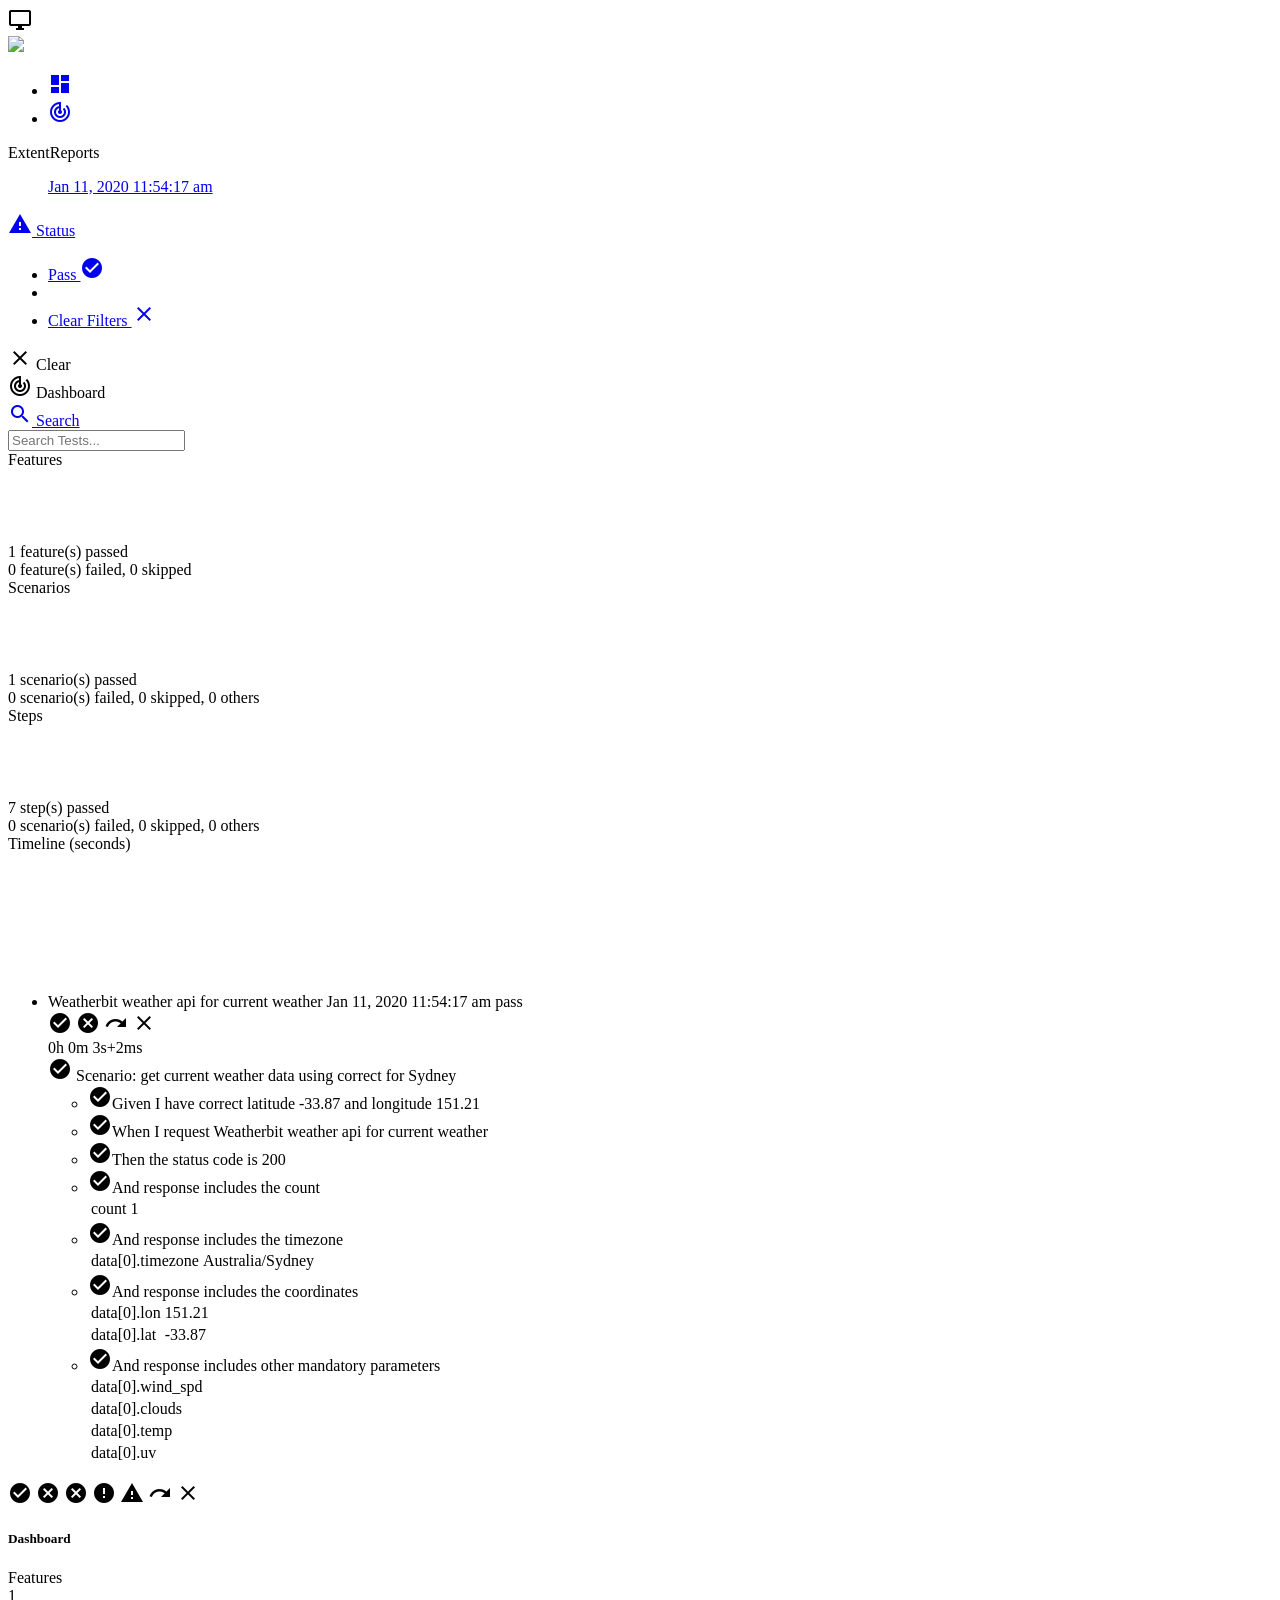
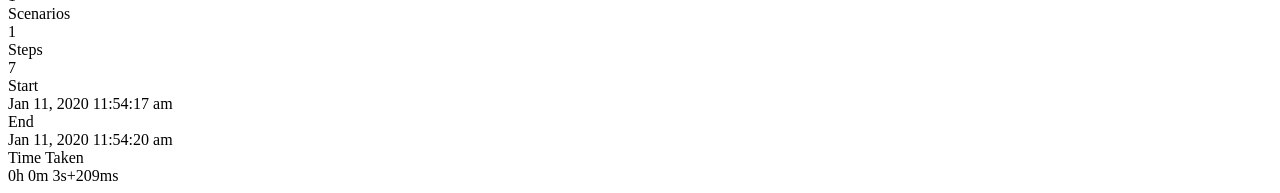
==== test-output/HtmlReport/ExtentHtml.html @ 337155e4 "Draft 1 - Add mvnw support - Add a basic Cucumber test - Add basic Step definitions - Integrate Rest" ====
<!DOCTYPE html>
<html>
<head>
	<meta charset='utf-8' /> 
	<meta name='description' content='' />
	<meta name='robots' content='noodp, noydir' />
	<meta name='viewport' content='width=device-width, initial-scale=1' />
	<meta id="timeStampFormat" name="timeStampFormat" content='MMM d, yyyy hh:mm:ss a'/>
	
        <link href='https://fonts.googleapis.com/css?family=Source+Sans+Pro:400,600' rel='stylesheet' type='text/css' />
        <link href="https://fonts.googleapis.com/icon?family=Material+Icons" rel="stylesheet" />
        <link href='https://cdn.jsdelivr.net/gh/extent-framework/extent-github-cdn@ff53917fbbdb5ef820abbbe4d199a6942dc771ff/v3html/css/extent.css' type='text/css' rel='stylesheet' />
	
	<title>ExtentReports</title>

	<style type='text/css'>
		/* json-tree */
		.jstBracket,.jstComma,.jstValue{white-space:pre-wrap}.jstValue{font-size:10px;font-weight:400;font-family:"Lucida Console",Monaco,monospace}.jstProperty{color:#666;word-wrap:break-word}.jstBool{color:#2525CC}.jstNum{color:#D036D0}.jstNull{color:gray}.jstStr{color:#2DB669}.jstFold:after{content:' -';cursor:pointer}.jstExpand{white-space:normal}.jstExpand:after{content:' +';cursor:pointer}.jstFolded{white-space:normal!important}.jstHiddenBlock{display:none}
	</style>
	
	<script type="text/javascript">
		/*! json-tree - v0.2.2 - 2017-09-25, MIT LICENSE */
		var JSONTree=function(){var n={"&":"&amp;","<":"&lt;",">":"&gt;",'"':"&quot;","'":"&#x27;","/":"&#x2F;"},t=0,r=0;this.create=function(n,t){return r+=1,N(u(n,0,!1),{class:"jstValue"})};var e=function(t){return t.replace(/[&<>'"]/g,function(t){return n[t]})},s=function(){return r+"_"+t++},u=function(n,t,r){if(null===n)return f(r?t:0);switch(typeof n){case"boolean":return l(n,r?t:0);case"number":return i(n,r?t:0);case"string":return o(n,r?t:0);default:return n instanceof Array?a(n,t,r):c(n,t,r)}},c=function(n,t,r){var e=s(),u=Object.keys(n).map(function(r){return j(r,n[r],t+1,!0)}).join(m()),c=[g("{",r?t:0,e),N(u,{id:e}),p("}",t)].join("\n");return N(c,{})},a=function(n,t,r){var e=s(),c=n.map(function(n){return u(n,t+1,!0)}).join(m());return[g("[",r?t:0,e),N(c,{id:e}),p("]",t)].join("\n")},o=function(n,t){var r=e(JSON.stringify(n));return N(v(r,t),{class:"jstStr"})},i=function(n,t){return N(v(n,t),{class:"jstNum"})},l=function(n,t){return N(v(n,t),{class:"jstBool"})},f=function(n){return N(v("null",n),{class:"jstNull"})},j=function(n,t,r){var s=v(e(JSON.stringify(n))+": ",r),c=N(u(t,r,!1),{});return N(s+c,{class:"jstProperty"})},m=function(){return N(",\n",{class:"jstComma"})},N=function(n,t){return d("span",t,n)},d=function(n,t,r){return"<"+n+Object.keys(t).map(function(n){return" "+n+'="'+t[n]+'"'}).join("")+">"+r+"</"+n+">"},g=function(n,t,r){return N(v(n,t),{class:"jstBracket"})+N("",{class:"jstFold",onclick:"JSONTree.toggle('"+r+"')"})};this.toggle=function(n){var t=document.getElementById(n),r=t.parentNode,e=t.previousElementSibling;""===t.className?(t.className="jstHiddenBlock",r.className="jstFolded",e.className="jstExpand"):(t.className="",r.className="",e.className="jstFold")};var p=function(n,t){return N(v(n,t),{})},v=function(n,t){return Array(2*t+1).join(" ")+n};return this}();
	</script>
</head>
	<body class='extent standard default hide-overflow bdd-report'>
		<div id='theme-selector' alt='Click to toggle theme. To enable by default, use theme configuration.' title='Click to toggle theme. To enable by default, use theme configuration.'>
			<span><i class='material-icons'>desktop_windows</i></span>
		</div>
<nav>
	<div class="nav-wrapper">
		<a href="#!" class="brand-logo black"><img src="https://cdn.rawgit.com/extent-framework/extent-github-cdn/d74480e/commons/img/logo.png"></a>
		<!-- slideout menu -->
		<ul id='slide-out' class='side-nav fixed hide-on-med-and-down'>
			<li class='waves-effect active'><a href='#!' view='test-view' onclick="configureView(0);chartsView('test');"><i class='material-icons'>dashboard</i></a></li>
						<li class='waves-effect'><a href='#!' onclick="configureView(-1);chartsView('dashboard');" view='dashboard-view'><i class='material-icons'>track_changes</i></a></li>
		</ul>
		<!-- report name -->
		<span class='report-name'>ExtentReports</span>
		<!-- report headline -->
		<span class='report-headline'></span>
		<!-- nav-right -->
		<ul id='nav-mobile' class='right hide-on-med-and-down nav-right'>
			<a href='#!'>
			<span class='label blue darken-3 suite-start-time'>Jan 11, 2020 11:54:17 am</span>
			</a>
		</ul>
	</div>
</nav>		<!-- container -->
		<div class='container'>
<div id='test-view' class='view'>
	<section id='controls'>
		<div class='controls grey lighten-4'>
			<!-- test toggle -->
			<div class='chip transparent'>
				<a class='dropdown-button tests-toggle' data-activates='tests-toggle' data-constrainwidth='true' data-beloworigin='true' data-hover='true' href='#'>
				<i class='material-icons'>warning</i> Status
				</a>
				<ul id='tests-toggle' class='dropdown-content'>
										<li status='pass'><a href='#!'>Pass <i class='material-icons green-text'>check_circle</i></a></li>
					<li class='divider'></li>
					<li status='clear' clear='true'><a href='#!'>Clear Filters <i class='material-icons'>clear</i></a></li>
				</ul>
			</div>
			<!-- test toggle -->
			<!-- category toggle -->
			<!-- category toggle -->
			<!-- clear filters -->
			<div class='chip transparent hide'>
				<a class='' id='clear-filters' alt='Clear Filters' title='Clear Filters'>
				<i class='material-icons'>close</i> Clear
				</a>
			</div>
			<!-- clear filters -->
			<!-- enable dashboard -->
			<div id='toggle-test-view-charts' class='chip transparent'>
				<a class='pink-text' id='enable-dashboard' alt='Enable Dashboard' title='Enable Dashboard'>
				<i class='material-icons'>track_changes</i> Dashboard
				</a>
			</div>
			<!-- enable dashboard -->
			<!-- search -->
			<div class='chip transparent' alt='Search Tests' title='Search Tests'>
				<a href="#" class='search-div'>
				<i class='material-icons'>search</i> Search
				</a>
				<div class='input-field left hide'>
					<input id='search-tests' type='text' class='validate browser-default' placeholder='Search Tests...'>
				</div>
			</div>
			<!-- search -->
		</div>
	</section>
<div id='test-view-charts' class='subview-full'>
    <div id='charts-row' class='row nm-v nm-h'>
        <div class='col s12 m4 l4 np-h'>
            <div class='card-panel nm-v'>
                <div class='left panel-name'>Features</div>
                <div class='chart-box' style="max-height:94px;">
                    <canvas id='parent-analysis' width='90' height='70'></canvas>
                </div>
                <div class='block text-small'>
                    <span class='tooltipped' data-position='top' data-tooltip='100%'><span class='strong'>1</span> feature(s) passed</span>
                </div>
                <div class='block text-small'>
                    <span class='strong tooltipped' data-position='top' data-tooltip='0%'>0</span> feature(s) failed, <span class='strong tooltipped' data-position='top' data-tooltip='0%'>0</span> skipped
                </div>
            </div>
        </div>
        <div class='col s12 m4 l4 np-h'>
            <div class='card-panel nm-v'>
                <div class='left panel-name'>Scenarios</div>
                <div class='chart-box' style="max-height:94px;">
                    <canvas id='child-analysis' width='90' height='70'></canvas>
                </div>
                <div class='block text-small'>
                    <span class='tooltipped' data-position='top' data-tooltip='100%'><span class='strong'>1</span> scenario(s) passed</span>
                </div>
                <div class='block text-small'>
                    <span class='strong tooltipped' data-position='top' data-tooltip='0%'>0</span> scenario(s) failed, 
                    <span class='strong tooltipped' data-position='top' data-tooltip='0%'>0</span> skipped, 
                    <span class='strong tooltipped' data-position='top' data-tooltip='0%'>0</span> others
                </div>
            </div>
        </div>
        <div class='col s12 m4 l4 np-h'>
            <div class='card-panel nm-v'>
                <div class='left panel-name'>Steps</div>
                <div class='chart-box' style="max-height:94px;">
                    <canvas id='grandchild-analysis' width='90' height='70'></canvas>
                </div>
                <div class='block text-small'>
                    <span class='tooltipped' data-position='top' data-tooltip='100%'><span class='strong'>7</span> step(s) passed</span>
                </div>
                <div class='block text-small'>
                    <span class='strong tooltipped' data-position='top' data-tooltip='0%'>0</span> scenario(s) failed, 
                    <span class='strong tooltipped' data-position='top' data-tooltip='0%'>0</span> skipped, 
                    <span class='strong tooltipped' data-position='top' data-tooltip='0%'>0</span> others
                </div>
            </div>
        </div>
    </div>
    <div id="timeline-chart" class="row nm-v nm-h">
        <div class="col s12 m12 l12 np-h">
            <div class="card-panel">
                <div class='left panel-name'>Timeline (seconds)</div>
                <div class="chart-box" style="width:98%;max-height:145px;">
                    <canvas id="timeline" height="120"></canvas>
                </div>
            </div>
        </div>
    </div>
</div>	<div class='subview-left left'>
		<div class='view-summary'>
			<ul id='test-collection' class='test-collection'>
				<li class='test displayed active has-leaf pass' status='pass' bdd='true' test-id='1'>
					<div class='test-heading'>
						<span class='test-name'>Weatherbit weather api for current weather</span>
						<span class='test-time'>Jan 11, 2020 11:54:17 am</span>
						<span class='test-status right pass'>pass</span>
					</div>
					<div class='test-content hide'>
<div class="sr-filters bdd-filters">
    <a class="btn-floating waves-effect waves-light pass green" title="pass"><i class='material-icons'>check_circle</i></a>
    <a class="btn-floating waves-effect waves-light fail red" title="fail"><i class='material-icons'>cancel</i></a>
    <a class="btn-floating waves-effect waves-light skip blue" title="skip"><i class='material-icons'>redo</i></a>
    <a class="btn-floating waves-effect waves-light clear grey" title="clear"><i class='material-icons'>clear</i></a>
</div>
<div class='scenario node' test-id='2' status='pass'>
    <span class='duration right label'>0h 0m 3s+2ms</span>
    <div class="bdd-test">
        <div class="scenario-name"><span class='status pass' title='pass'><i class='material-icons'>check_circle</i></span> Scenario: get current weather data using correct for Sydney</div>
    </div>
    <ul class='steps'>
        <li test-id='3' class='node given pass' status='pass'>
            <div class="step-name" title="StepDefinitions.i_have_correct_latitude_and_longitude(Float,Float)"><span class='status pass' title='pass'><i class='material-icons'>check_circle</i></span>Given I have correct latitude -33.87 and longitude 151.21</div>
                <div class="node-step"></div>
        </li>
        <li test-id='4' class='node when pass' status='pass'>
            <div class="step-name" title="StepDefinitions.i_request_current_weather()"><span class='status pass' title='pass'><i class='material-icons'>check_circle</i></span>When I request Weatherbit weather api for current weather</div>
                <div class="node-step"></div>
        </li>
        <li test-id='5' class='node then pass' status='pass'>
            <div class="step-name" title="StepDefinitions.verify_status_code(int)"><span class='status pass' title='pass'><i class='material-icons'>check_circle</i></span>Then the status code is 200</div>
                <div class="node-step"></div>
        </li>
        <li test-id='6' class='node and pass' status='pass'>
            <div class="step-name" title="StepDefinitions.response_includes_integer(String,Integer>)"><span class='status pass' title='pass'><i class='material-icons'>check_circle</i></span>And response includes the count</div>
                <div class="node-step"><table class='runtime-table table-striped table'><tr><td>count</td><td>1</td></tr></table></div>
        </li>
        <li test-id='7' class='node and pass' status='pass'>
            <div class="step-name" title="StepDefinitions.response_includes_string(String,String>)"><span class='status pass' title='pass'><i class='material-icons'>check_circle</i></span>And response includes the timezone</div>
                <div class="node-step"><table class='runtime-table table-striped table'><tr><td>data[0].timezone</td><td>Australia/Sydney</td></tr></table></div>
        </li>
        <li test-id='8' class='node and pass' status='pass'>
            <div class="step-name" title="StepDefinitions.response_includes_many(String,Float>)"><span class='status pass' title='pass'><i class='material-icons'>check_circle</i></span>And response includes the coordinates</div>
                <div class="node-step"><table class='runtime-table table-striped table'><tr><td>data[0].lon</td><td>151.21</td></tr><tr><td>data[0].lat</td><td>-33.87</td></tr></table></div>
        </li>
        <li test-id='9' class='node and pass' status='pass'>
            <div class="step-name" title="StepDefinitions.response_includes_other_parameters(String>)"><span class='status pass' title='pass'><i class='material-icons'>check_circle</i></span>And response includes other mandatory parameters</div>
                <div class="node-step"><table class='runtime-table table-striped table'><tr><td>data[0].wind_spd</td></tr><tr><td>data[0].clouds</td></tr><tr><td>data[0].temp</td></tr><tr><td>data[0].uv</td></tr></table></div>
        </li>
    </ul>
</div>
					</div>
				</li>
			</ul>
		</div>
	</div>
	<!-- subview left -->
	<div class='subview-right left'>
		<div class='view-summary'>
			<div id='step-filters' class="right sr-filters">
				<a class="btn-floating waves-effect waves-light green" status="pass" alt="pass" title="pass"><i class="material-icons">check_circle</i></a>
				<a class="btn-floating waves-effect waves-light red" status="fail" alt="fail" title="fail"><i class="material-icons">cancel</i></a>
				<a class="btn-floating waves-effect waves-light red darken-4" status="fatal" alt="fatal" title="fatal"><i class="material-icons">cancel</i></a>
				<a class="btn-floating waves-effect waves-light pink text-lighten-1" status="error" alt="error" title="error"><i class="material-icons">error</i></a>
				<a class="btn-floating waves-effect waves-light orange" alt="warning" status="warning" title="warning"><i class="material-icons">warning</i></a>
				<a class="btn-floating waves-effect waves-light teal" status="skip" alt="skip" title="skip"><i class="material-icons">redo</i></a>
				<a class="btn-floating waves-effect waves-light grey" status="clear" alt="Clear filters" title="Clear filters"><i class="material-icons">clear</i></a>
			</div>
			<h5 class='test-name'></h5>
		</div>
	</div>
	<!-- subview right -->
</div>
<!-- test view --><!-- category view --><!-- exception view --><div id='dashboard-view' class='view hide'>
	<div class='card-panel transparent np-v'>
		<h5>Dashboard</h5>

		<div class='row'>
			<div class='col s2'>
				<div class='card-panel r'>
					Features
					<div class='panel-lead'>1</div>
				</div>
			</div>
			<div class='col s2'>
				<div class='card-panel r'>
					Scenarios
					<div class='panel-lead'>1</div>
				</div>
			</div>
			<div class='col s2'>
				<div class='card-panel r'>
					Steps
					<div class='panel-lead'>7</div>
				</div>
			</div>
			<div class='col s2'>
				<div class='card-panel r'>
					Start
					<div class='panel-lead'>Jan 11, 2020 11:54:17 am</div>
				</div>
			</div>
			<div class='col s2'>
				<div class='card-panel r'>
			 		End
			 		<div class='panel-lead'>Jan 11, 2020 11:54:20 am</div>
				</div>
			</div>
			<div class='col s2'>
				<div class='card-panel r'>
					Time Taken
					<div class='panel-lead'>0h 0m 3s+209ms</div>
				</div>
			</div>
		</div>
	</div>
</div>
<!-- dashboard view -->
<!-- testrunner-logs view -->		</div>
		<!-- container -->
		<script>
			var statusGroup = {
                parentCount: 1,
				passParent: 1,
				failParent: 0,
				fatalParent: 0,
				errorParent: 0,
				warningParent: 0,
				skipParent: 0,
				exceptionsParent: 0,
				childCount: 1,
				passChild: 1,
				failChild: 0,
				fatalChild: 0,
				errorChild: 0,
				warningChild: 0,
				skipChild: 0,
				infoChild: 0,
				debugChild: 0,
				exceptionsChild: 0,
				grandChildCount: 7,
				passGrandChild: 7,
				failGrandChild: 0,
				fatalGrandChild: 0,
				errorGrandChild: 0,
				warningGrandChild: 0,
				skipGrandChild: 0,
				infoGrandChild: 0,
				debugGrandChild: 0,
				exceptionsGrandChild: 0,
			};
		</script>
		<script>
			var timeline = {
			        "Weatherbit weather api for current weather":3.002
			};
		</script>
	
		  <script src='https://cdn.jsdelivr.net/gh/extent-framework/extent-github-cdn@ff53917fbbdb5ef820abbbe4d199a6942dc771ff/v3html/js/extent.js' type='text/javascript'></script>
		<script type='text/javascript'>
		</script>
	</body>
</html>
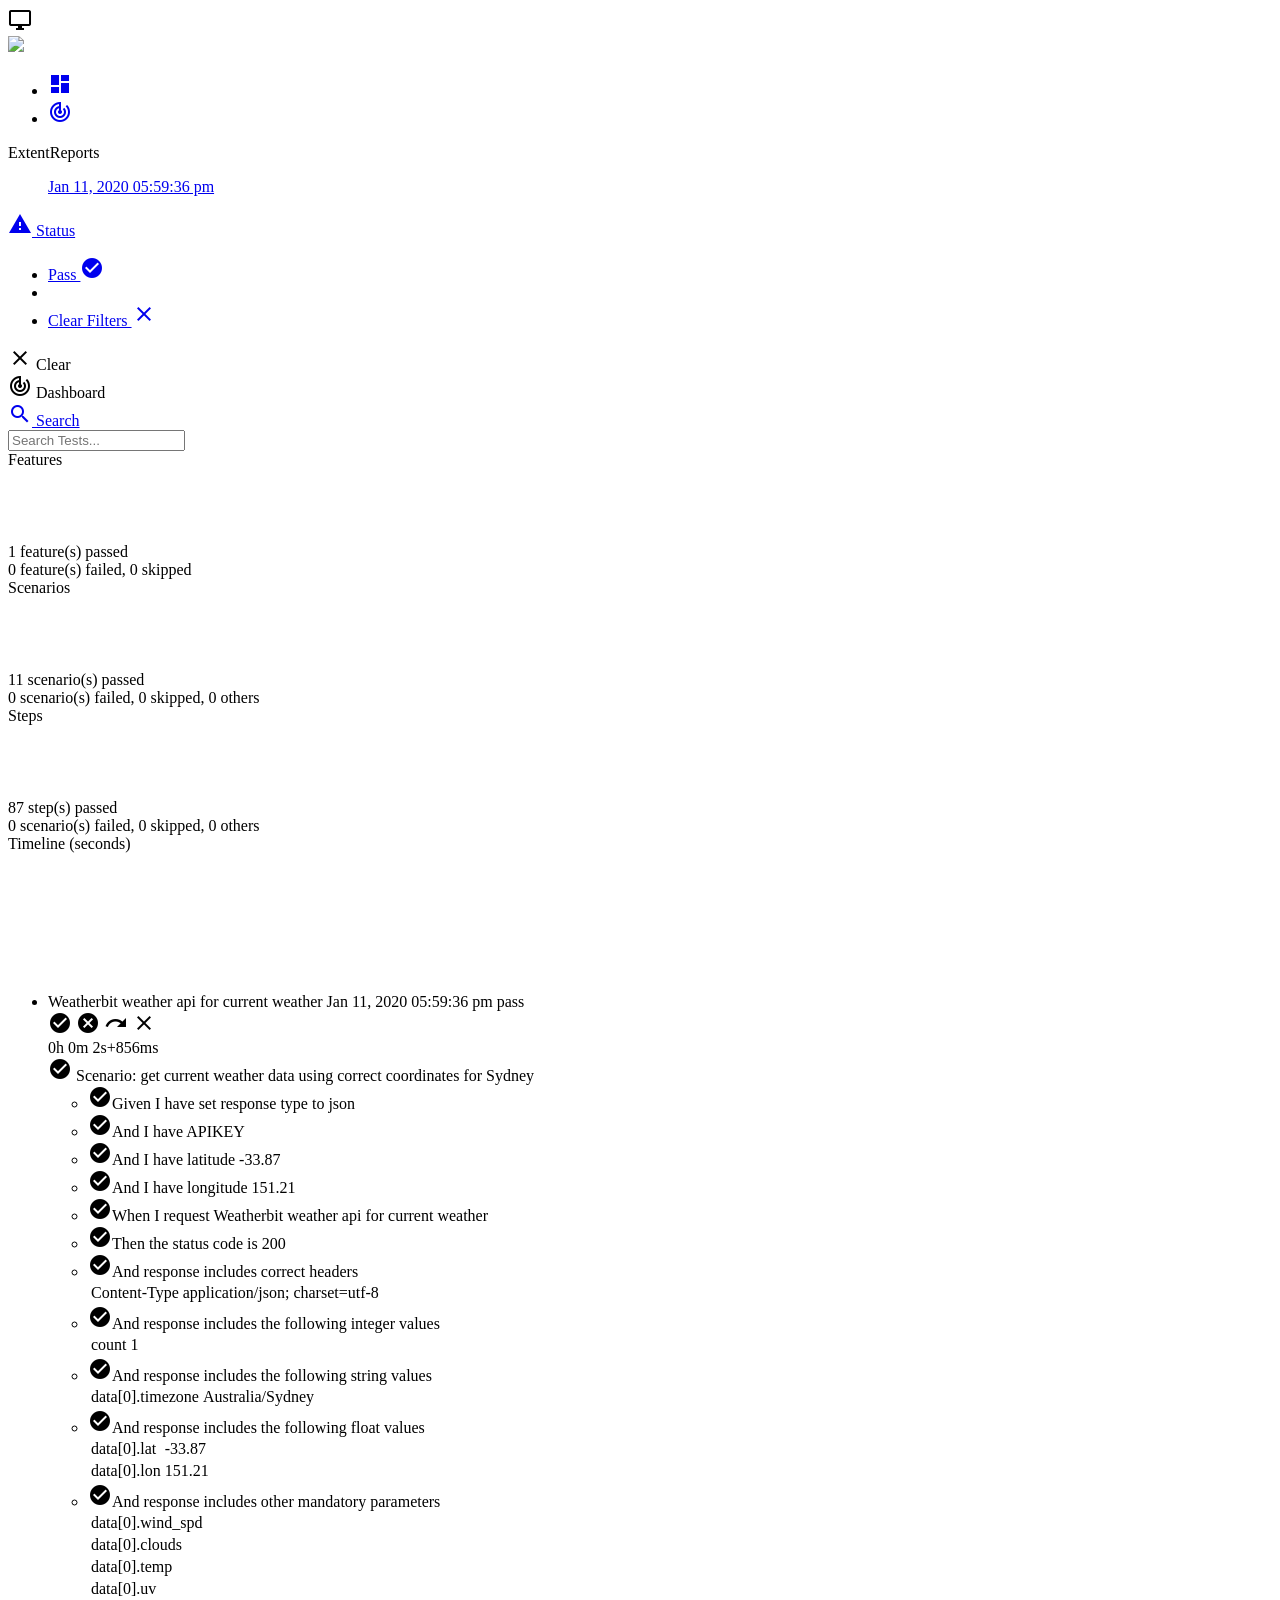
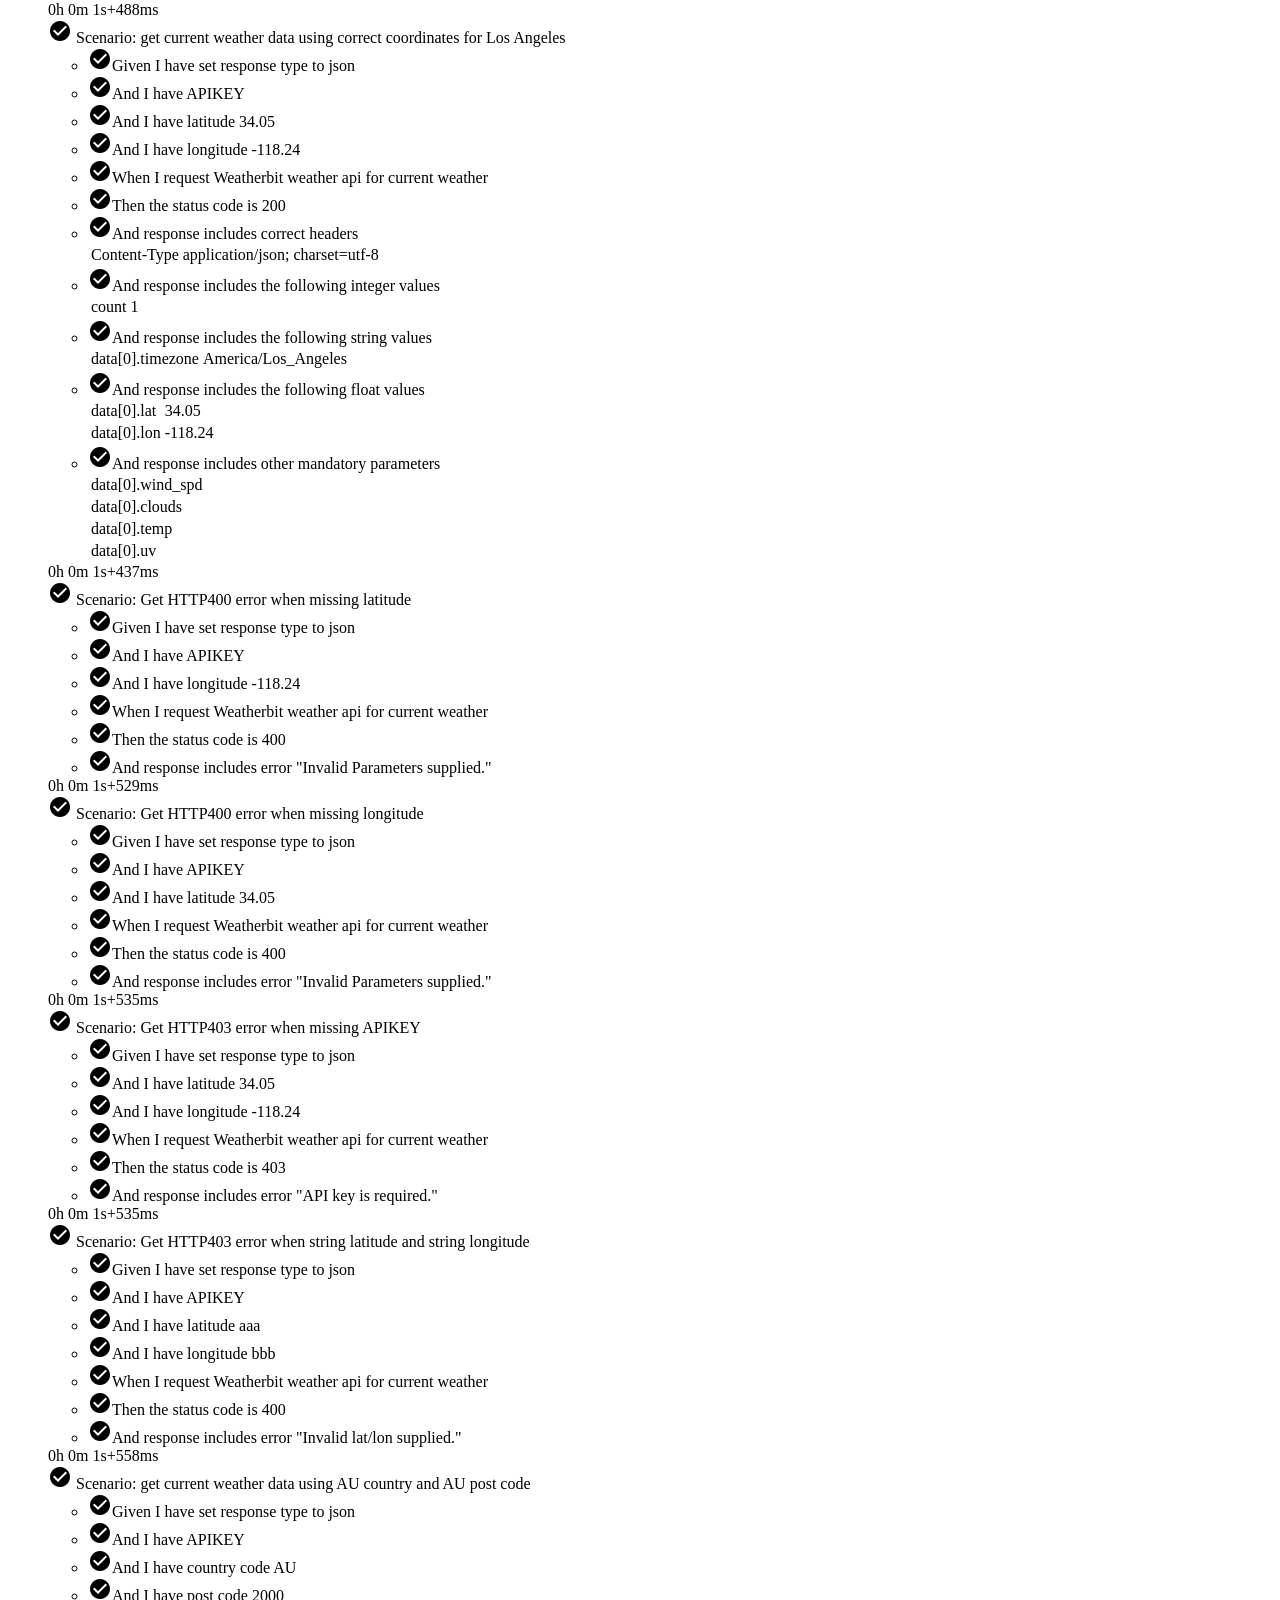
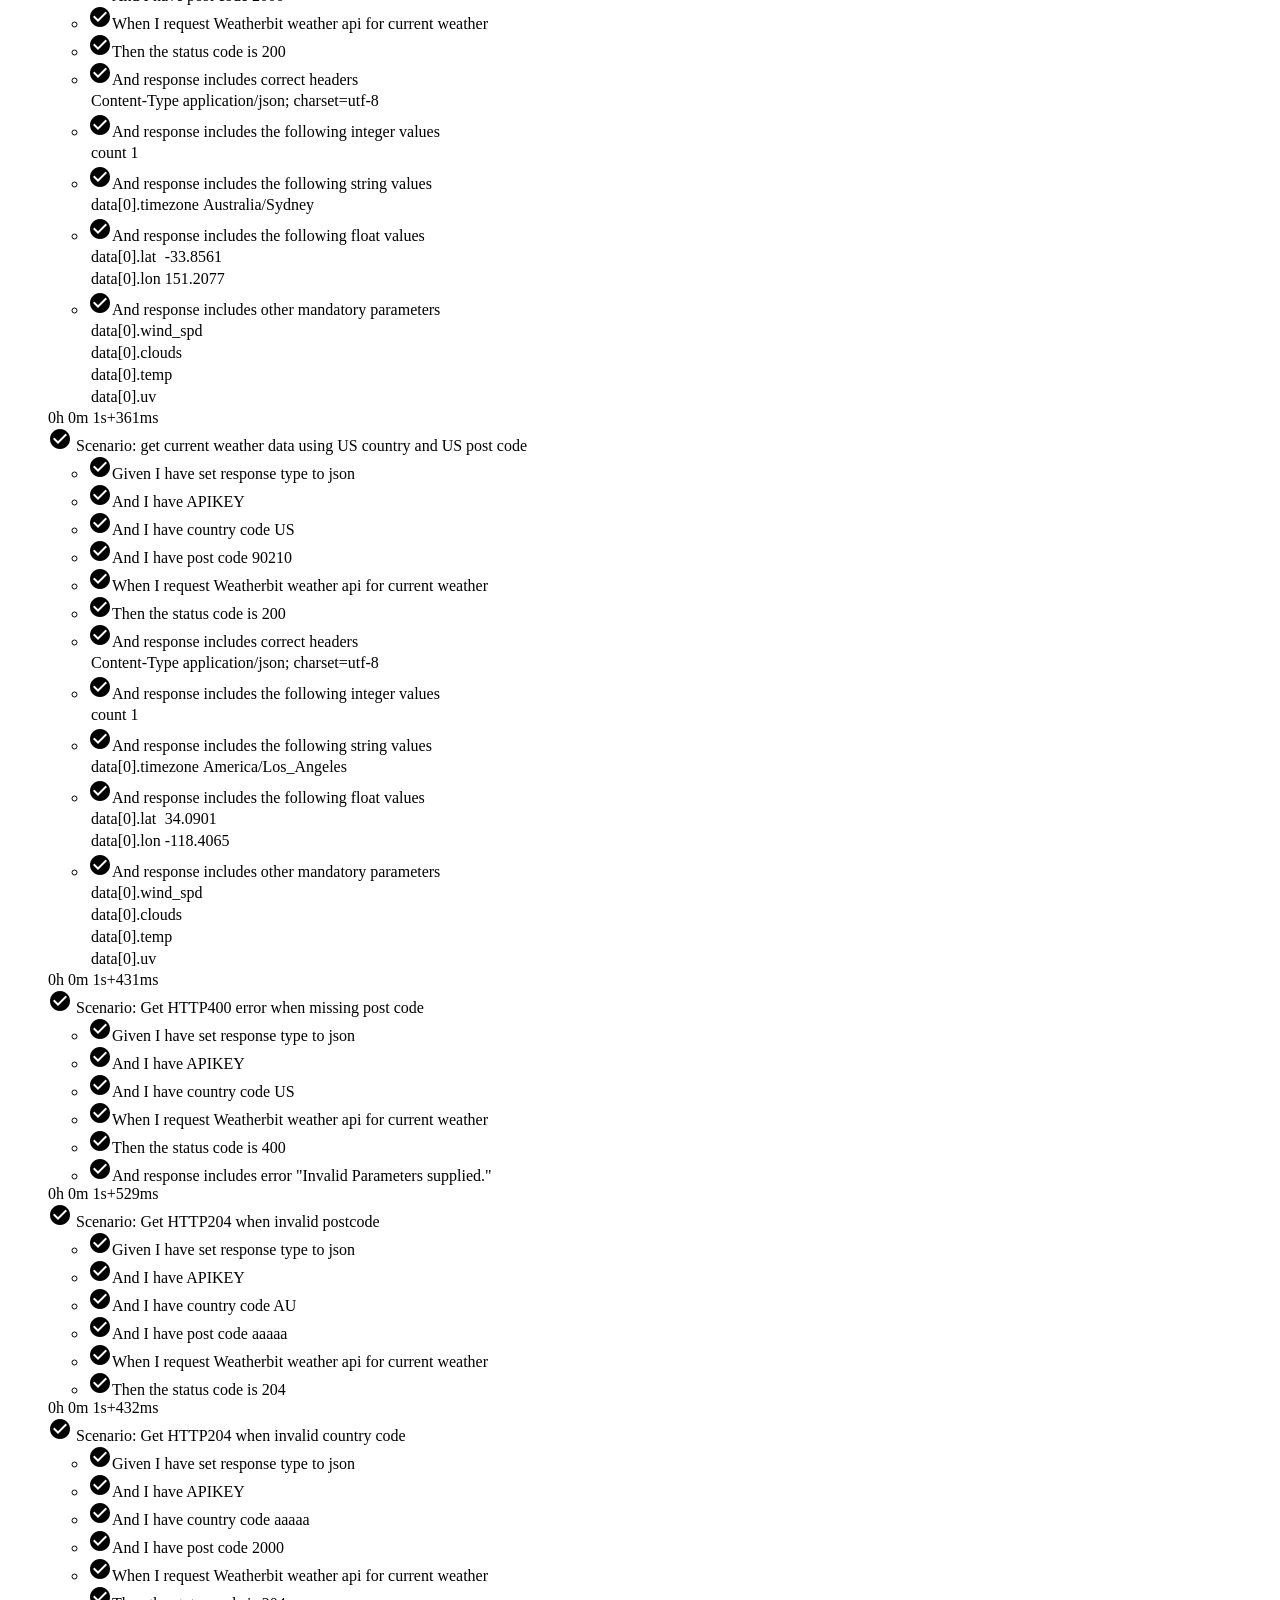
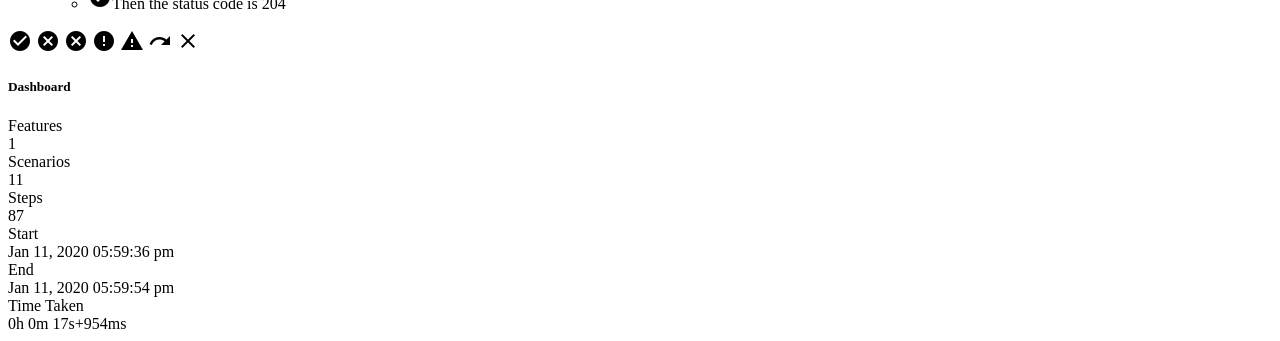
==== commit 69809513: "Draft 6 - Commit Extent Reports for visibility and report sample" ====
--- a/test-output/HtmlReport/ExtentHtml.html
+++ b/test-output/HtmlReport/ExtentHtml.html
@@ -52,7 +52,7 @@
 		<!-- nav-right -->
 		<ul id='nav-mobile' class='right hide-on-med-and-down nav-right'>
 			<a href='#!'>
-			<span class='label blue darken-3 suite-start-time'>Jan 11, 2020 11:54:17 am</span>
+			<span class='label blue darken-3 suite-start-time'>Jan 11, 2020 05:59:36 pm</span>
 			</a>
 		</ul>
 	</div>
@@ -124,7 +124,7 @@
                     <canvas id='child-analysis' width='90' height='70'></canvas>
                 </div>
                 <div class='block text-small'>
-                    <span class='tooltipped' data-position='top' data-tooltip='100%'><span class='strong'>1</span> scenario(s) passed</span>
+                    <span class='tooltipped' data-position='top' data-tooltip='100%'><span class='strong'>11</span> scenario(s) passed</span>
                 </div>
                 <div class='block text-small'>
                     <span class='strong tooltipped' data-position='top' data-tooltip='0%'>0</span> scenario(s) failed, 
@@ -140,7 +140,7 @@
                     <canvas id='grandchild-analysis' width='90' height='70'></canvas>
                 </div>
                 <div class='block text-small'>
-                    <span class='tooltipped' data-position='top' data-tooltip='100%'><span class='strong'>7</span> step(s) passed</span>
+                    <span class='tooltipped' data-position='top' data-tooltip='100%'><span class='strong'>87</span> step(s) passed</span>
                 </div>
                 <div class='block text-small'>
                     <span class='strong tooltipped' data-position='top' data-tooltip='0%'>0</span> scenario(s) failed, 
@@ -166,7 +166,7 @@
 				<li class='test displayed active has-leaf pass' status='pass' bdd='true' test-id='1'>
 					<div class='test-heading'>
 						<span class='test-name'>Weatherbit weather api for current weather</span>
-						<span class='test-time'>Jan 11, 2020 11:54:17 am</span>
+						<span class='test-time'>Jan 11, 2020 05:59:36 pm</span>
 						<span class='test-status right pass'>pass</span>
 					</div>
 					<div class='test-content hide'>
@@ -177,38 +177,438 @@
     <a class="btn-floating waves-effect waves-light clear grey" title="clear"><i class='material-icons'>clear</i></a>
 </div>
 <div class='scenario node' test-id='2' status='pass'>
-    <span class='duration right label'>0h 0m 3s+2ms</span>
-    <div class="bdd-test">
-        <div class="scenario-name"><span class='status pass' title='pass'><i class='material-icons'>check_circle</i></span> Scenario: get current weather data using correct for Sydney</div>
+    <span class='duration right label'>0h 0m 2s+856ms</span>
+    <div class="bdd-test">
+        <div class="scenario-name"><span class='status pass' title='pass'><i class='material-icons'>check_circle</i></span> Scenario: get current weather data using correct coordinates for Sydney</div>
     </div>
     <ul class='steps'>
         <li test-id='3' class='node given pass' status='pass'>
-            <div class="step-name" title="StepDefinitions.i_have_correct_latitude_and_longitude(Float,Float)"><span class='status pass' title='pass'><i class='material-icons'>check_circle</i></span>Given I have correct latitude -33.87 and longitude 151.21</div>
-                <div class="node-step"></div>
-        </li>
-        <li test-id='4' class='node when pass' status='pass'>
-            <div class="step-name" title="StepDefinitions.i_request_current_weather()"><span class='status pass' title='pass'><i class='material-icons'>check_circle</i></span>When I request Weatherbit weather api for current weather</div>
-                <div class="node-step"></div>
-        </li>
-        <li test-id='5' class='node then pass' status='pass'>
+            <div class="step-name" title="StepDefinitions.i_have_set_response_type_to_json()"><span class='status pass' title='pass'><i class='material-icons'>check_circle</i></span>Given I have set response type to json</div>
+                <div class="node-step"></div>
+        </li>
+        <li test-id='4' class='node and pass' status='pass'>
+            <div class="step-name" title="StepDefinitions.i_have_apikey()"><span class='status pass' title='pass'><i class='material-icons'>check_circle</i></span>And I have APIKEY</div>
+                <div class="node-step"></div>
+        </li>
+        <li test-id='5' class='node and pass' status='pass'>
+            <div class="step-name" title="StepDefinitions.i_have_latitude(String)"><span class='status pass' title='pass'><i class='material-icons'>check_circle</i></span>And I have latitude -33.87</div>
+                <div class="node-step"></div>
+        </li>
+        <li test-id='6' class='node and pass' status='pass'>
+            <div class="step-name" title="StepDefinitions.i_have_longitude(String)"><span class='status pass' title='pass'><i class='material-icons'>check_circle</i></span>And I have longitude 151.21</div>
+                <div class="node-step"></div>
+        </li>
+        <li test-id='7' class='node when pass' status='pass'>
+            <div class="step-name" title="StepDefinitions.i_request_current_weather()"><span class='status pass' title='pass'><i class='material-icons'>check_circle</i></span>When I request Weatherbit weather api for current weather</div>
+                <div class="node-step"></div>
+        </li>
+        <li test-id='8' class='node then pass' status='pass'>
             <div class="step-name" title="StepDefinitions.verify_status_code(int)"><span class='status pass' title='pass'><i class='material-icons'>check_circle</i></span>Then the status code is 200</div>
                 <div class="node-step"></div>
         </li>
-        <li test-id='6' class='node and pass' status='pass'>
-            <div class="step-name" title="StepDefinitions.response_includes_integer(String,Integer>)"><span class='status pass' title='pass'><i class='material-icons'>check_circle</i></span>And response includes the count</div>
+        <li test-id='9' class='node and pass' status='pass'>
+            <div class="step-name" title="StepDefinitions.response_includes_correct_headers(String,String>)"><span class='status pass' title='pass'><i class='material-icons'>check_circle</i></span>And response includes correct headers</div>
+                <div class="node-step"><table class='runtime-table table-striped table'><tr><td>Content-Type</td><td>application/json; charset=utf-8</td></tr></table></div>
+        </li>
+        <li test-id='10' class='node and pass' status='pass'>
+            <div class="step-name" title="StepDefinitions.response_includes_integer(String,Integer>)"><span class='status pass' title='pass'><i class='material-icons'>check_circle</i></span>And response includes the following integer values</div>
                 <div class="node-step"><table class='runtime-table table-striped table'><tr><td>count</td><td>1</td></tr></table></div>
         </li>
-        <li test-id='7' class='node and pass' status='pass'>
-            <div class="step-name" title="StepDefinitions.response_includes_string(String,String>)"><span class='status pass' title='pass'><i class='material-icons'>check_circle</i></span>And response includes the timezone</div>
+        <li test-id='11' class='node and pass' status='pass'>
+            <div class="step-name" title="StepDefinitions.response_includes_string(String,String>)"><span class='status pass' title='pass'><i class='material-icons'>check_circle</i></span>And response includes the following string values</div>
                 <div class="node-step"><table class='runtime-table table-striped table'><tr><td>data[0].timezone</td><td>Australia/Sydney</td></tr></table></div>
         </li>
-        <li test-id='8' class='node and pass' status='pass'>
-            <div class="step-name" title="StepDefinitions.response_includes_many(String,Float>)"><span class='status pass' title='pass'><i class='material-icons'>check_circle</i></span>And response includes the coordinates</div>
-                <div class="node-step"><table class='runtime-table table-striped table'><tr><td>data[0].lon</td><td>151.21</td></tr><tr><td>data[0].lat</td><td>-33.87</td></tr></table></div>
-        </li>
-        <li test-id='9' class='node and pass' status='pass'>
+        <li test-id='12' class='node and pass' status='pass'>
+            <div class="step-name" title="StepDefinitions.response_includes_float(String,Float>)"><span class='status pass' title='pass'><i class='material-icons'>check_circle</i></span>And response includes the following float values</div>
+                <div class="node-step"><table class='runtime-table table-striped table'><tr><td>data[0].lat</td><td>-33.87</td></tr><tr><td>data[0].lon</td><td>151.21</td></tr></table></div>
+        </li>
+        <li test-id='13' class='node and pass' status='pass'>
             <div class="step-name" title="StepDefinitions.response_includes_other_parameters(String>)"><span class='status pass' title='pass'><i class='material-icons'>check_circle</i></span>And response includes other mandatory parameters</div>
                 <div class="node-step"><table class='runtime-table table-striped table'><tr><td>data[0].wind_spd</td></tr><tr><td>data[0].clouds</td></tr><tr><td>data[0].temp</td></tr><tr><td>data[0].uv</td></tr></table></div>
+        </li>
+    </ul>
+</div>
+<div class='scenario node' test-id='14' status='pass'>
+    <span class='duration right label'>0h 0m 1s+488ms</span>
+    <div class="bdd-test">
+        <div class="scenario-name"><span class='status pass' title='pass'><i class='material-icons'>check_circle</i></span> Scenario: get current weather data using correct coordinates for Los Angeles</div>
+    </div>
+    <ul class='steps'>
+        <li test-id='15' class='node given pass' status='pass'>
+            <div class="step-name" title="StepDefinitions.i_have_set_response_type_to_json()"><span class='status pass' title='pass'><i class='material-icons'>check_circle</i></span>Given I have set response type to json</div>
+                <div class="node-step"></div>
+        </li>
+        <li test-id='16' class='node and pass' status='pass'>
+            <div class="step-name" title="StepDefinitions.i_have_apikey()"><span class='status pass' title='pass'><i class='material-icons'>check_circle</i></span>And I have APIKEY</div>
+                <div class="node-step"></div>
+        </li>
+        <li test-id='17' class='node and pass' status='pass'>
+            <div class="step-name" title="StepDefinitions.i_have_latitude(String)"><span class='status pass' title='pass'><i class='material-icons'>check_circle</i></span>And I have latitude 34.05</div>
+                <div class="node-step"></div>
+        </li>
+        <li test-id='18' class='node and pass' status='pass'>
+            <div class="step-name" title="StepDefinitions.i_have_longitude(String)"><span class='status pass' title='pass'><i class='material-icons'>check_circle</i></span>And I have longitude -118.24</div>
+                <div class="node-step"></div>
+        </li>
+        <li test-id='19' class='node when pass' status='pass'>
+            <div class="step-name" title="StepDefinitions.i_request_current_weather()"><span class='status pass' title='pass'><i class='material-icons'>check_circle</i></span>When I request Weatherbit weather api for current weather</div>
+                <div class="node-step"></div>
+        </li>
+        <li test-id='20' class='node then pass' status='pass'>
+            <div class="step-name" title="StepDefinitions.verify_status_code(int)"><span class='status pass' title='pass'><i class='material-icons'>check_circle</i></span>Then the status code is 200</div>
+                <div class="node-step"></div>
+        </li>
+        <li test-id='21' class='node and pass' status='pass'>
+            <div class="step-name" title="StepDefinitions.response_includes_correct_headers(String,String>)"><span class='status pass' title='pass'><i class='material-icons'>check_circle</i></span>And response includes correct headers</div>
+                <div class="node-step"><table class='runtime-table table-striped table'><tr><td>Content-Type</td><td>application/json; charset=utf-8</td></tr></table></div>
+        </li>
+        <li test-id='22' class='node and pass' status='pass'>
+            <div class="step-name" title="StepDefinitions.response_includes_integer(String,Integer>)"><span class='status pass' title='pass'><i class='material-icons'>check_circle</i></span>And response includes the following integer values</div>
+                <div class="node-step"><table class='runtime-table table-striped table'><tr><td>count</td><td>1</td></tr></table></div>
+        </li>
+        <li test-id='23' class='node and pass' status='pass'>
+            <div class="step-name" title="StepDefinitions.response_includes_string(String,String>)"><span class='status pass' title='pass'><i class='material-icons'>check_circle</i></span>And response includes the following string values</div>
+                <div class="node-step"><table class='runtime-table table-striped table'><tr><td>data[0].timezone</td><td>America/Los_Angeles</td></tr></table></div>
+        </li>
+        <li test-id='24' class='node and pass' status='pass'>
+            <div class="step-name" title="StepDefinitions.response_includes_float(String,Float>)"><span class='status pass' title='pass'><i class='material-icons'>check_circle</i></span>And response includes the following float values</div>
+                <div class="node-step"><table class='runtime-table table-striped table'><tr><td>data[0].lat</td><td>34.05</td></tr><tr><td>data[0].lon</td><td>-118.24</td></tr></table></div>
+        </li>
+        <li test-id='25' class='node and pass' status='pass'>
+            <div class="step-name" title="StepDefinitions.response_includes_other_parameters(String>)"><span class='status pass' title='pass'><i class='material-icons'>check_circle</i></span>And response includes other mandatory parameters</div>
+                <div class="node-step"><table class='runtime-table table-striped table'><tr><td>data[0].wind_spd</td></tr><tr><td>data[0].clouds</td></tr><tr><td>data[0].temp</td></tr><tr><td>data[0].uv</td></tr></table></div>
+        </li>
+    </ul>
+</div>
+<div class='scenario node' test-id='26' status='pass'>
+    <span class='duration right label'>0h 0m 1s+437ms</span>
+    <div class="bdd-test">
+        <div class="scenario-name"><span class='status pass' title='pass'><i class='material-icons'>check_circle</i></span> Scenario: Get HTTP400 error when missing latitude</div>
+    </div>
+    <ul class='steps'>
+        <li test-id='27' class='node given pass' status='pass'>
+            <div class="step-name" title="StepDefinitions.i_have_set_response_type_to_json()"><span class='status pass' title='pass'><i class='material-icons'>check_circle</i></span>Given I have set response type to json</div>
+                <div class="node-step"></div>
+        </li>
+        <li test-id='28' class='node and pass' status='pass'>
+            <div class="step-name" title="StepDefinitions.i_have_apikey()"><span class='status pass' title='pass'><i class='material-icons'>check_circle</i></span>And I have APIKEY</div>
+                <div class="node-step"></div>
+        </li>
+        <li test-id='29' class='node and pass' status='pass'>
+            <div class="step-name" title="StepDefinitions.i_have_longitude(String)"><span class='status pass' title='pass'><i class='material-icons'>check_circle</i></span>And I have longitude -118.24</div>
+                <div class="node-step"></div>
+        </li>
+        <li test-id='30' class='node when pass' status='pass'>
+            <div class="step-name" title="StepDefinitions.i_request_current_weather()"><span class='status pass' title='pass'><i class='material-icons'>check_circle</i></span>When I request Weatherbit weather api for current weather</div>
+                <div class="node-step"></div>
+        </li>
+        <li test-id='31' class='node then pass' status='pass'>
+            <div class="step-name" title="StepDefinitions.verify_status_code(int)"><span class='status pass' title='pass'><i class='material-icons'>check_circle</i></span>Then the status code is 400</div>
+                <div class="node-step"></div>
+        </li>
+        <li test-id='32' class='node and pass' status='pass'>
+            <div class="step-name" title="StepDefinitions.response_includes_error(String)"><span class='status pass' title='pass'><i class='material-icons'>check_circle</i></span>And response includes error "Invalid Parameters supplied."</div>
+                <div class="node-step"></div>
+        </li>
+    </ul>
+</div>
+<div class='scenario node' test-id='33' status='pass'>
+    <span class='duration right label'>0h 0m 1s+529ms</span>
+    <div class="bdd-test">
+        <div class="scenario-name"><span class='status pass' title='pass'><i class='material-icons'>check_circle</i></span> Scenario: Get HTTP400 error when missing longitude</div>
+    </div>
+    <ul class='steps'>
+        <li test-id='34' class='node given pass' status='pass'>
+            <div class="step-name" title="StepDefinitions.i_have_set_response_type_to_json()"><span class='status pass' title='pass'><i class='material-icons'>check_circle</i></span>Given I have set response type to json</div>
+                <div class="node-step"></div>
+        </li>
+        <li test-id='35' class='node and pass' status='pass'>
+            <div class="step-name" title="StepDefinitions.i_have_apikey()"><span class='status pass' title='pass'><i class='material-icons'>check_circle</i></span>And I have APIKEY</div>
+                <div class="node-step"></div>
+        </li>
+        <li test-id='36' class='node and pass' status='pass'>
+            <div class="step-name" title="StepDefinitions.i_have_latitude(String)"><span class='status pass' title='pass'><i class='material-icons'>check_circle</i></span>And I have latitude 34.05</div>
+                <div class="node-step"></div>
+        </li>
+        <li test-id='37' class='node when pass' status='pass'>
+            <div class="step-name" title="StepDefinitions.i_request_current_weather()"><span class='status pass' title='pass'><i class='material-icons'>check_circle</i></span>When I request Weatherbit weather api for current weather</div>
+                <div class="node-step"></div>
+        </li>
+        <li test-id='38' class='node then pass' status='pass'>
+            <div class="step-name" title="StepDefinitions.verify_status_code(int)"><span class='status pass' title='pass'><i class='material-icons'>check_circle</i></span>Then the status code is 400</div>
+                <div class="node-step"></div>
+        </li>
+        <li test-id='39' class='node and pass' status='pass'>
+            <div class="step-name" title="StepDefinitions.response_includes_error(String)"><span class='status pass' title='pass'><i class='material-icons'>check_circle</i></span>And response includes error "Invalid Parameters supplied."</div>
+                <div class="node-step"></div>
+        </li>
+    </ul>
+</div>
+<div class='scenario node' test-id='40' status='pass'>
+    <span class='duration right label'>0h 0m 1s+535ms</span>
+    <div class="bdd-test">
+        <div class="scenario-name"><span class='status pass' title='pass'><i class='material-icons'>check_circle</i></span> Scenario: Get HTTP403 error when missing APIKEY</div>
+    </div>
+    <ul class='steps'>
+        <li test-id='41' class='node given pass' status='pass'>
+            <div class="step-name" title="StepDefinitions.i_have_set_response_type_to_json()"><span class='status pass' title='pass'><i class='material-icons'>check_circle</i></span>Given I have set response type to json</div>
+                <div class="node-step"></div>
+        </li>
+        <li test-id='42' class='node and pass' status='pass'>
+            <div class="step-name" title="StepDefinitions.i_have_latitude(String)"><span class='status pass' title='pass'><i class='material-icons'>check_circle</i></span>And I have latitude 34.05</div>
+                <div class="node-step"></div>
+        </li>
+        <li test-id='43' class='node and pass' status='pass'>
+            <div class="step-name" title="StepDefinitions.i_have_longitude(String)"><span class='status pass' title='pass'><i class='material-icons'>check_circle</i></span>And I have longitude -118.24</div>
+                <div class="node-step"></div>
+        </li>
+        <li test-id='44' class='node when pass' status='pass'>
+            <div class="step-name" title="StepDefinitions.i_request_current_weather()"><span class='status pass' title='pass'><i class='material-icons'>check_circle</i></span>When I request Weatherbit weather api for current weather</div>
+                <div class="node-step"></div>
+        </li>
+        <li test-id='45' class='node then pass' status='pass'>
+            <div class="step-name" title="StepDefinitions.verify_status_code(int)"><span class='status pass' title='pass'><i class='material-icons'>check_circle</i></span>Then the status code is 403</div>
+                <div class="node-step"></div>
+        </li>
+        <li test-id='46' class='node and pass' status='pass'>
+            <div class="step-name" title="StepDefinitions.response_includes_error(String)"><span class='status pass' title='pass'><i class='material-icons'>check_circle</i></span>And response includes error "API key is required."</div>
+                <div class="node-step"></div>
+        </li>
+    </ul>
+</div>
+<div class='scenario node' test-id='47' status='pass'>
+    <span class='duration right label'>0h 0m 1s+535ms</span>
+    <div class="bdd-test">
+        <div class="scenario-name"><span class='status pass' title='pass'><i class='material-icons'>check_circle</i></span> Scenario: Get HTTP403 error when string latitude and string longitude</div>
+    </div>
+    <ul class='steps'>
+        <li test-id='48' class='node given pass' status='pass'>
+            <div class="step-name" title="StepDefinitions.i_have_set_response_type_to_json()"><span class='status pass' title='pass'><i class='material-icons'>check_circle</i></span>Given I have set response type to json</div>
+                <div class="node-step"></div>
+        </li>
+        <li test-id='49' class='node and pass' status='pass'>
+            <div class="step-name" title="StepDefinitions.i_have_apikey()"><span class='status pass' title='pass'><i class='material-icons'>check_circle</i></span>And I have APIKEY</div>
+                <div class="node-step"></div>
+        </li>
+        <li test-id='50' class='node and pass' status='pass'>
+            <div class="step-name" title="StepDefinitions.i_have_latitude(String)"><span class='status pass' title='pass'><i class='material-icons'>check_circle</i></span>And I have latitude aaa</div>
+                <div class="node-step"></div>
+        </li>
+        <li test-id='51' class='node and pass' status='pass'>
+            <div class="step-name" title="StepDefinitions.i_have_longitude(String)"><span class='status pass' title='pass'><i class='material-icons'>check_circle</i></span>And I have longitude bbb</div>
+                <div class="node-step"></div>
+        </li>
+        <li test-id='52' class='node when pass' status='pass'>
+            <div class="step-name" title="StepDefinitions.i_request_current_weather()"><span class='status pass' title='pass'><i class='material-icons'>check_circle</i></span>When I request Weatherbit weather api for current weather</div>
+                <div class="node-step"></div>
+        </li>
+        <li test-id='53' class='node then pass' status='pass'>
+            <div class="step-name" title="StepDefinitions.verify_status_code(int)"><span class='status pass' title='pass'><i class='material-icons'>check_circle</i></span>Then the status code is 400</div>
+                <div class="node-step"></div>
+        </li>
+        <li test-id='54' class='node and pass' status='pass'>
+            <div class="step-name" title="StepDefinitions.response_includes_error(String)"><span class='status pass' title='pass'><i class='material-icons'>check_circle</i></span>And response includes error "Invalid lat/lon supplied."</div>
+                <div class="node-step"></div>
+        </li>
+    </ul>
+</div>
+<div class='scenario node' test-id='55' status='pass'>
+    <span class='duration right label'>0h 0m 1s+558ms</span>
+    <div class="bdd-test">
+        <div class="scenario-name"><span class='status pass' title='pass'><i class='material-icons'>check_circle</i></span> Scenario: get current weather data using AU country and AU post code</div>
+    </div>
+    <ul class='steps'>
+        <li test-id='56' class='node given pass' status='pass'>
+            <div class="step-name" title="StepDefinitions.i_have_set_response_type_to_json()"><span class='status pass' title='pass'><i class='material-icons'>check_circle</i></span>Given I have set response type to json</div>
+                <div class="node-step"></div>
+        </li>
+        <li test-id='57' class='node and pass' status='pass'>
+            <div class="step-name" title="StepDefinitions.i_have_apikey()"><span class='status pass' title='pass'><i class='material-icons'>check_circle</i></span>And I have APIKEY</div>
+                <div class="node-step"></div>
+        </li>
+        <li test-id='58' class='node and pass' status='pass'>
+            <div class="step-name" title="StepDefinitions.i_have_country(String)"><span class='status pass' title='pass'><i class='material-icons'>check_circle</i></span>And I have country code AU</div>
+                <div class="node-step"></div>
+        </li>
+        <li test-id='59' class='node and pass' status='pass'>
+            <div class="step-name" title="StepDefinitions.i_have_postcode(String)"><span class='status pass' title='pass'><i class='material-icons'>check_circle</i></span>And I have post code 2000</div>
+                <div class="node-step"></div>
+        </li>
+        <li test-id='60' class='node when pass' status='pass'>
+            <div class="step-name" title="StepDefinitions.i_request_current_weather()"><span class='status pass' title='pass'><i class='material-icons'>check_circle</i></span>When I request Weatherbit weather api for current weather</div>
+                <div class="node-step"></div>
+        </li>
+        <li test-id='61' class='node then pass' status='pass'>
+            <div class="step-name" title="StepDefinitions.verify_status_code(int)"><span class='status pass' title='pass'><i class='material-icons'>check_circle</i></span>Then the status code is 200</div>
+                <div class="node-step"></div>
+        </li>
+        <li test-id='62' class='node and pass' status='pass'>
+            <div class="step-name" title="StepDefinitions.response_includes_correct_headers(String,String>)"><span class='status pass' title='pass'><i class='material-icons'>check_circle</i></span>And response includes correct headers</div>
+                <div class="node-step"><table class='runtime-table table-striped table'><tr><td>Content-Type</td><td>application/json; charset=utf-8</td></tr></table></div>
+        </li>
+        <li test-id='63' class='node and pass' status='pass'>
+            <div class="step-name" title="StepDefinitions.response_includes_integer(String,Integer>)"><span class='status pass' title='pass'><i class='material-icons'>check_circle</i></span>And response includes the following integer values</div>
+                <div class="node-step"><table class='runtime-table table-striped table'><tr><td>count</td><td>1</td></tr></table></div>
+        </li>
+        <li test-id='64' class='node and pass' status='pass'>
+            <div class="step-name" title="StepDefinitions.response_includes_string(String,String>)"><span class='status pass' title='pass'><i class='material-icons'>check_circle</i></span>And response includes the following string values</div>
+                <div class="node-step"><table class='runtime-table table-striped table'><tr><td>data[0].timezone</td><td>Australia/Sydney</td></tr></table></div>
+        </li>
+        <li test-id='65' class='node and pass' status='pass'>
+            <div class="step-name" title="StepDefinitions.response_includes_float(String,Float>)"><span class='status pass' title='pass'><i class='material-icons'>check_circle</i></span>And response includes the following float values</div>
+                <div class="node-step"><table class='runtime-table table-striped table'><tr><td>data[0].lat</td><td>-33.8561</td></tr><tr><td>data[0].lon</td><td>151.2077</td></tr></table></div>
+        </li>
+        <li test-id='66' class='node and pass' status='pass'>
+            <div class="step-name" title="StepDefinitions.response_includes_other_parameters(String>)"><span class='status pass' title='pass'><i class='material-icons'>check_circle</i></span>And response includes other mandatory parameters</div>
+                <div class="node-step"><table class='runtime-table table-striped table'><tr><td>data[0].wind_spd</td></tr><tr><td>data[0].clouds</td></tr><tr><td>data[0].temp</td></tr><tr><td>data[0].uv</td></tr></table></div>
+        </li>
+    </ul>
+</div>
+<div class='scenario node' test-id='67' status='pass'>
+    <span class='duration right label'>0h 0m 1s+361ms</span>
+    <div class="bdd-test">
+        <div class="scenario-name"><span class='status pass' title='pass'><i class='material-icons'>check_circle</i></span> Scenario: get current weather data using US country and US post code</div>
+    </div>
+    <ul class='steps'>
+        <li test-id='68' class='node given pass' status='pass'>
+            <div class="step-name" title="StepDefinitions.i_have_set_response_type_to_json()"><span class='status pass' title='pass'><i class='material-icons'>check_circle</i></span>Given I have set response type to json</div>
+                <div class="node-step"></div>
+        </li>
+        <li test-id='69' class='node and pass' status='pass'>
+            <div class="step-name" title="StepDefinitions.i_have_apikey()"><span class='status pass' title='pass'><i class='material-icons'>check_circle</i></span>And I have APIKEY</div>
+                <div class="node-step"></div>
+        </li>
+        <li test-id='70' class='node and pass' status='pass'>
+            <div class="step-name" title="StepDefinitions.i_have_country(String)"><span class='status pass' title='pass'><i class='material-icons'>check_circle</i></span>And I have country code US</div>
+                <div class="node-step"></div>
+        </li>
+        <li test-id='71' class='node and pass' status='pass'>
+            <div class="step-name" title="StepDefinitions.i_have_postcode(String)"><span class='status pass' title='pass'><i class='material-icons'>check_circle</i></span>And I have post code 90210</div>
+                <div class="node-step"></div>
+        </li>
+        <li test-id='72' class='node when pass' status='pass'>
+            <div class="step-name" title="StepDefinitions.i_request_current_weather()"><span class='status pass' title='pass'><i class='material-icons'>check_circle</i></span>When I request Weatherbit weather api for current weather</div>
+                <div class="node-step"></div>
+        </li>
+        <li test-id='73' class='node then pass' status='pass'>
+            <div class="step-name" title="StepDefinitions.verify_status_code(int)"><span class='status pass' title='pass'><i class='material-icons'>check_circle</i></span>Then the status code is 200</div>
+                <div class="node-step"></div>
+        </li>
+        <li test-id='74' class='node and pass' status='pass'>
+            <div class="step-name" title="StepDefinitions.response_includes_correct_headers(String,String>)"><span class='status pass' title='pass'><i class='material-icons'>check_circle</i></span>And response includes correct headers</div>
+                <div class="node-step"><table class='runtime-table table-striped table'><tr><td>Content-Type</td><td>application/json; charset=utf-8</td></tr></table></div>
+        </li>
+        <li test-id='75' class='node and pass' status='pass'>
+            <div class="step-name" title="StepDefinitions.response_includes_integer(String,Integer>)"><span class='status pass' title='pass'><i class='material-icons'>check_circle</i></span>And response includes the following integer values</div>
+                <div class="node-step"><table class='runtime-table table-striped table'><tr><td>count</td><td>1</td></tr></table></div>
+        </li>
+        <li test-id='76' class='node and pass' status='pass'>
+            <div class="step-name" title="StepDefinitions.response_includes_string(String,String>)"><span class='status pass' title='pass'><i class='material-icons'>check_circle</i></span>And response includes the following string values</div>
+                <div class="node-step"><table class='runtime-table table-striped table'><tr><td>data[0].timezone</td><td>America/Los_Angeles</td></tr></table></div>
+        </li>
+        <li test-id='77' class='node and pass' status='pass'>
+            <div class="step-name" title="StepDefinitions.response_includes_float(String,Float>)"><span class='status pass' title='pass'><i class='material-icons'>check_circle</i></span>And response includes the following float values</div>
+                <div class="node-step"><table class='runtime-table table-striped table'><tr><td>data[0].lat</td><td>34.0901</td></tr><tr><td>data[0].lon</td><td>-118.4065</td></tr></table></div>
+        </li>
+        <li test-id='78' class='node and pass' status='pass'>
+            <div class="step-name" title="StepDefinitions.response_includes_other_parameters(String>)"><span class='status pass' title='pass'><i class='material-icons'>check_circle</i></span>And response includes other mandatory parameters</div>
+                <div class="node-step"><table class='runtime-table table-striped table'><tr><td>data[0].wind_spd</td></tr><tr><td>data[0].clouds</td></tr><tr><td>data[0].temp</td></tr><tr><td>data[0].uv</td></tr></table></div>
+        </li>
+    </ul>
+</div>
+<div class='scenario node' test-id='79' status='pass'>
+    <span class='duration right label'>0h 0m 1s+431ms</span>
+    <div class="bdd-test">
+        <div class="scenario-name"><span class='status pass' title='pass'><i class='material-icons'>check_circle</i></span> Scenario: Get HTTP400 error when missing post code</div>
+    </div>
+    <ul class='steps'>
+        <li test-id='80' class='node given pass' status='pass'>
+            <div class="step-name" title="StepDefinitions.i_have_set_response_type_to_json()"><span class='status pass' title='pass'><i class='material-icons'>check_circle</i></span>Given I have set response type to json</div>
+                <div class="node-step"></div>
+        </li>
+        <li test-id='81' class='node and pass' status='pass'>
+            <div class="step-name" title="StepDefinitions.i_have_apikey()"><span class='status pass' title='pass'><i class='material-icons'>check_circle</i></span>And I have APIKEY</div>
+                <div class="node-step"></div>
+        </li>
+        <li test-id='82' class='node and pass' status='pass'>
+            <div class="step-name" title="StepDefinitions.i_have_country(String)"><span class='status pass' title='pass'><i class='material-icons'>check_circle</i></span>And I have country code US</div>
+                <div class="node-step"></div>
+        </li>
+        <li test-id='83' class='node when pass' status='pass'>
+            <div class="step-name" title="StepDefinitions.i_request_current_weather()"><span class='status pass' title='pass'><i class='material-icons'>check_circle</i></span>When I request Weatherbit weather api for current weather</div>
+                <div class="node-step"></div>
+        </li>
+        <li test-id='84' class='node then pass' status='pass'>
+            <div class="step-name" title="StepDefinitions.verify_status_code(int)"><span class='status pass' title='pass'><i class='material-icons'>check_circle</i></span>Then the status code is 400</div>
+                <div class="node-step"></div>
+        </li>
+        <li test-id='85' class='node and pass' status='pass'>
+            <div class="step-name" title="StepDefinitions.response_includes_error(String)"><span class='status pass' title='pass'><i class='material-icons'>check_circle</i></span>And response includes error "Invalid Parameters supplied."</div>
+                <div class="node-step"></div>
+        </li>
+    </ul>
+</div>
+<div class='scenario node' test-id='86' status='pass'>
+    <span class='duration right label'>0h 0m 1s+529ms</span>
+    <div class="bdd-test">
+        <div class="scenario-name"><span class='status pass' title='pass'><i class='material-icons'>check_circle</i></span> Scenario: Get HTTP204 when invalid postcode</div>
+    </div>
+    <ul class='steps'>
+        <li test-id='87' class='node given pass' status='pass'>
+            <div class="step-name" title="StepDefinitions.i_have_set_response_type_to_json()"><span class='status pass' title='pass'><i class='material-icons'>check_circle</i></span>Given I have set response type to json</div>
+                <div class="node-step"></div>
+        </li>
+        <li test-id='88' class='node and pass' status='pass'>
+            <div class="step-name" title="StepDefinitions.i_have_apikey()"><span class='status pass' title='pass'><i class='material-icons'>check_circle</i></span>And I have APIKEY</div>
+                <div class="node-step"></div>
+        </li>
+        <li test-id='89' class='node and pass' status='pass'>
+            <div class="step-name" title="StepDefinitions.i_have_country(String)"><span class='status pass' title='pass'><i class='material-icons'>check_circle</i></span>And I have country code AU</div>
+                <div class="node-step"></div>
+        </li>
+        <li test-id='90' class='node and pass' status='pass'>
+            <div class="step-name" title="StepDefinitions.i_have_postcode(String)"><span class='status pass' title='pass'><i class='material-icons'>check_circle</i></span>And I have post code aaaaa</div>
+                <div class="node-step"></div>
+        </li>
+        <li test-id='91' class='node when pass' status='pass'>
+            <div class="step-name" title="StepDefinitions.i_request_current_weather()"><span class='status pass' title='pass'><i class='material-icons'>check_circle</i></span>When I request Weatherbit weather api for current weather</div>
+                <div class="node-step"></div>
+        </li>
+        <li test-id='92' class='node then pass' status='pass'>
+            <div class="step-name" title="StepDefinitions.verify_status_code(int)"><span class='status pass' title='pass'><i class='material-icons'>check_circle</i></span>Then the status code is 204</div>
+                <div class="node-step"></div>
+        </li>
+    </ul>
+</div>
+<div class='scenario node' test-id='93' status='pass'>
+    <span class='duration right label'>0h 0m 1s+432ms</span>
+    <div class="bdd-test">
+        <div class="scenario-name"><span class='status pass' title='pass'><i class='material-icons'>check_circle</i></span> Scenario: Get HTTP204 when invalid country code</div>
+    </div>
+    <ul class='steps'>
+        <li test-id='94' class='node given pass' status='pass'>
+            <div class="step-name" title="StepDefinitions.i_have_set_response_type_to_json()"><span class='status pass' title='pass'><i class='material-icons'>check_circle</i></span>Given I have set response type to json</div>
+                <div class="node-step"></div>
+        </li>
+        <li test-id='95' class='node and pass' status='pass'>
+            <div class="step-name" title="StepDefinitions.i_have_apikey()"><span class='status pass' title='pass'><i class='material-icons'>check_circle</i></span>And I have APIKEY</div>
+                <div class="node-step"></div>
+        </li>
+        <li test-id='96' class='node and pass' status='pass'>
+            <div class="step-name" title="StepDefinitions.i_have_country(String)"><span class='status pass' title='pass'><i class='material-icons'>check_circle</i></span>And I have country code aaaaa</div>
+                <div class="node-step"></div>
+        </li>
+        <li test-id='97' class='node and pass' status='pass'>
+            <div class="step-name" title="StepDefinitions.i_have_postcode(String)"><span class='status pass' title='pass'><i class='material-icons'>check_circle</i></span>And I have post code 2000</div>
+                <div class="node-step"></div>
+        </li>
+        <li test-id='98' class='node when pass' status='pass'>
+            <div class="step-name" title="StepDefinitions.i_request_current_weather()"><span class='status pass' title='pass'><i class='material-icons'>check_circle</i></span>When I request Weatherbit weather api for current weather</div>
+                <div class="node-step"></div>
+        </li>
+        <li test-id='99' class='node then pass' status='pass'>
+            <div class="step-name" title="StepDefinitions.verify_status_code(int)"><span class='status pass' title='pass'><i class='material-icons'>check_circle</i></span>Then the status code is 204</div>
+                <div class="node-step"></div>
         </li>
     </ul>
 </div>
@@ -248,31 +648,31 @@
 			<div class='col s2'>
 				<div class='card-panel r'>
 					Scenarios
-					<div class='panel-lead'>1</div>
+					<div class='panel-lead'>11</div>
 				</div>
 			</div>
 			<div class='col s2'>
 				<div class='card-panel r'>
 					Steps
-					<div class='panel-lead'>7</div>
+					<div class='panel-lead'>87</div>
 				</div>
 			</div>
 			<div class='col s2'>
 				<div class='card-panel r'>
 					Start
-					<div class='panel-lead'>Jan 11, 2020 11:54:17 am</div>
+					<div class='panel-lead'>Jan 11, 2020 05:59:36 pm</div>
 				</div>
 			</div>
 			<div class='col s2'>
 				<div class='card-panel r'>
 			 		End
-			 		<div class='panel-lead'>Jan 11, 2020 11:54:20 am</div>
+			 		<div class='panel-lead'>Jan 11, 2020 05:59:54 pm</div>
 				</div>
 			</div>
 			<div class='col s2'>
 				<div class='card-panel r'>
 					Time Taken
-					<div class='panel-lead'>0h 0m 3s+209ms</div>
+					<div class='panel-lead'>0h 0m 17s+954ms</div>
 				</div>
 			</div>
 		</div>
@@ -291,8 +691,8 @@
 				warningParent: 0,
 				skipParent: 0,
 				exceptionsParent: 0,
-				childCount: 1,
-				passChild: 1,
+				childCount: 11,
+				passChild: 11,
 				failChild: 0,
 				fatalChild: 0,
 				errorChild: 0,
@@ -301,8 +701,8 @@
 				infoChild: 0,
 				debugChild: 0,
 				exceptionsChild: 0,
-				grandChildCount: 7,
-				passGrandChild: 7,
+				grandChildCount: 87,
+				passGrandChild: 87,
 				failGrandChild: 0,
 				fatalGrandChild: 0,
 				errorGrandChild: 0,
@@ -315,7 +715,7 @@
 		</script>
 		<script>
 			var timeline = {
-			        "Weatherbit weather api for current weather":3.002
+			        "Weatherbit weather api for current weather":17.813
 			};
 		</script>
 	
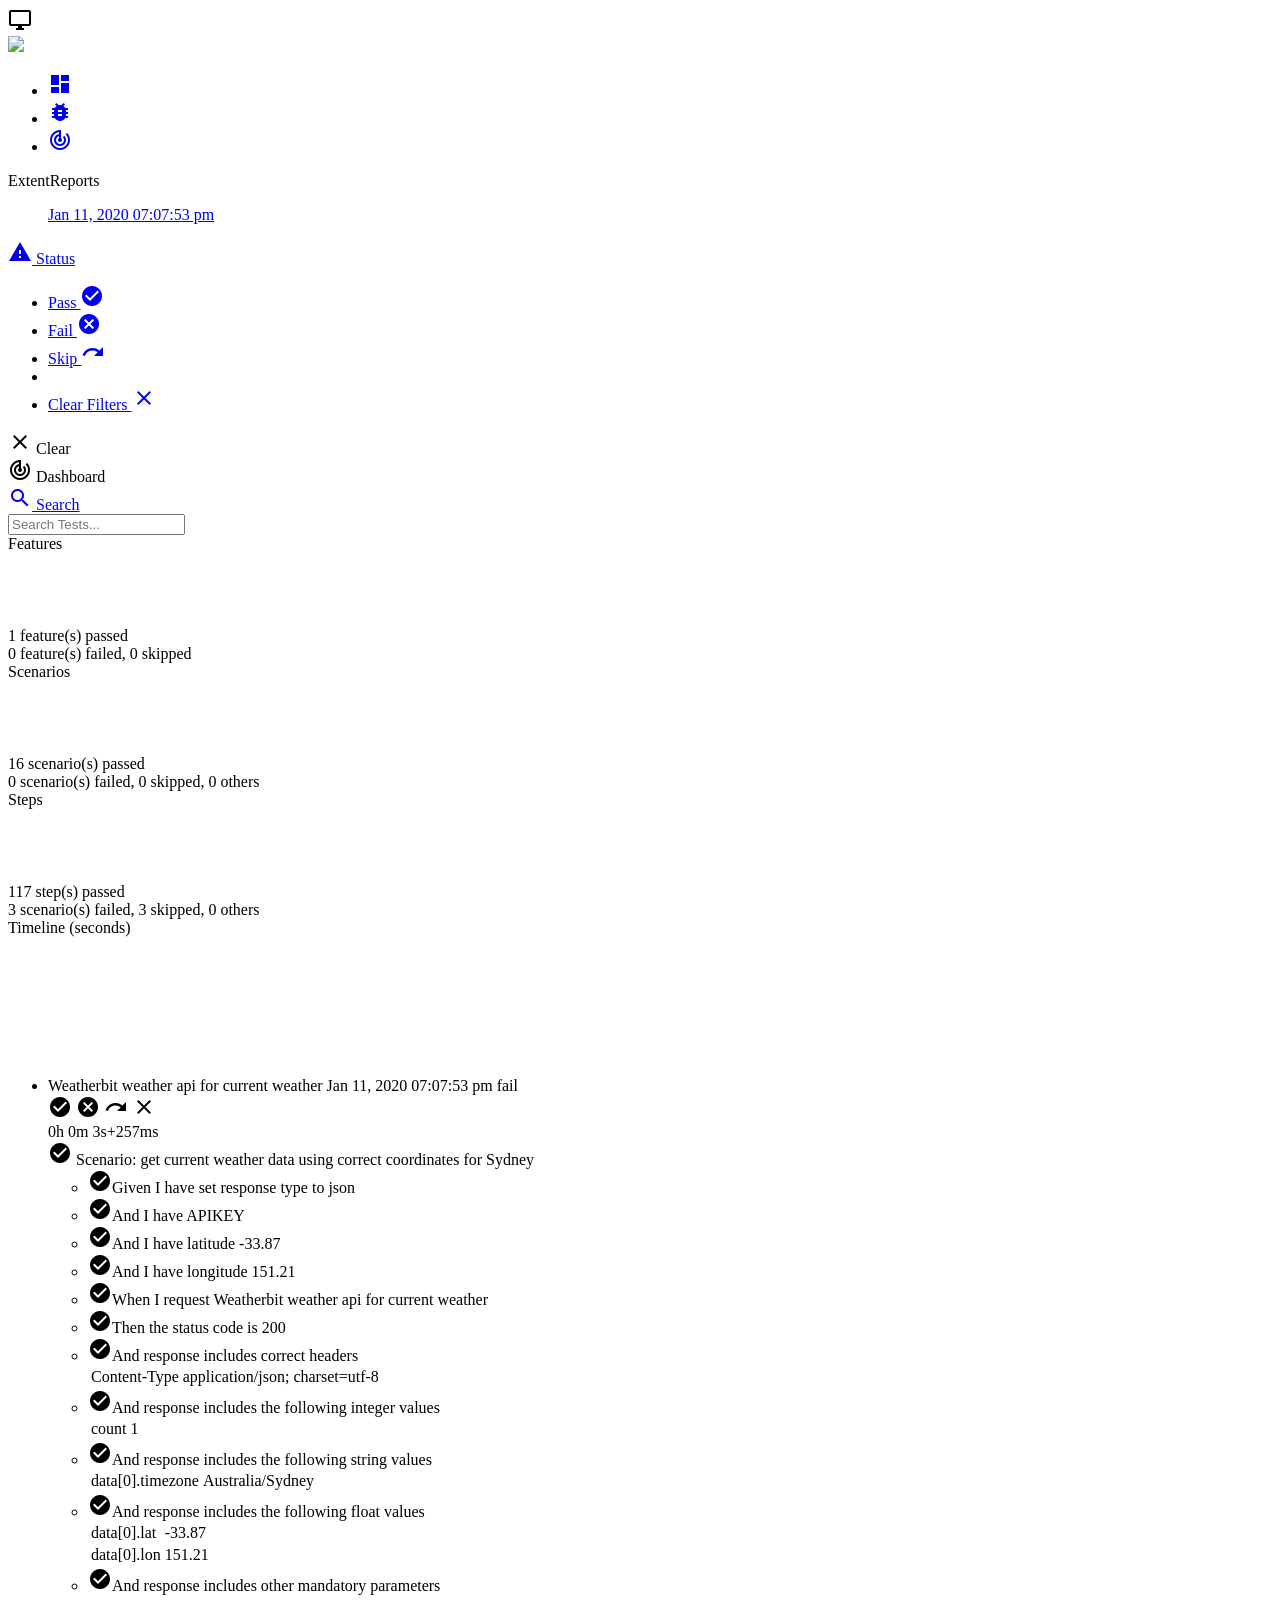
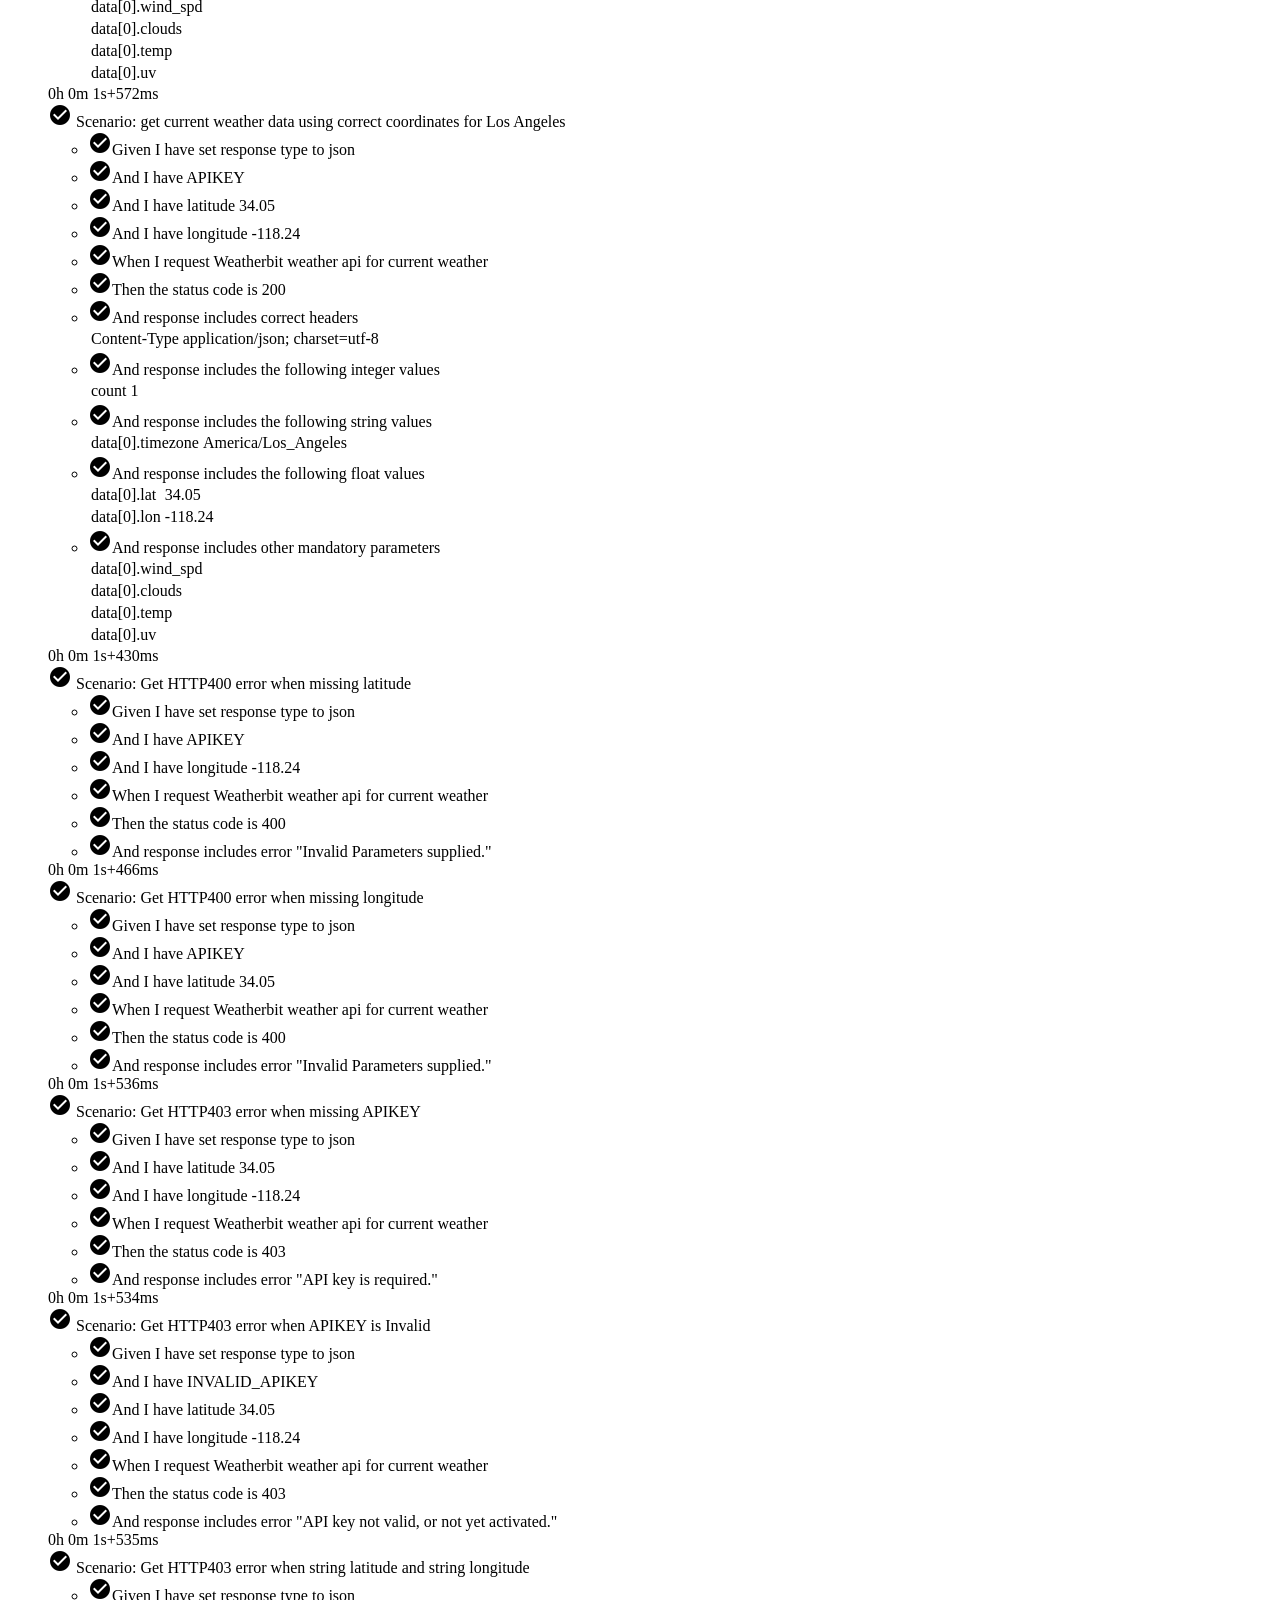
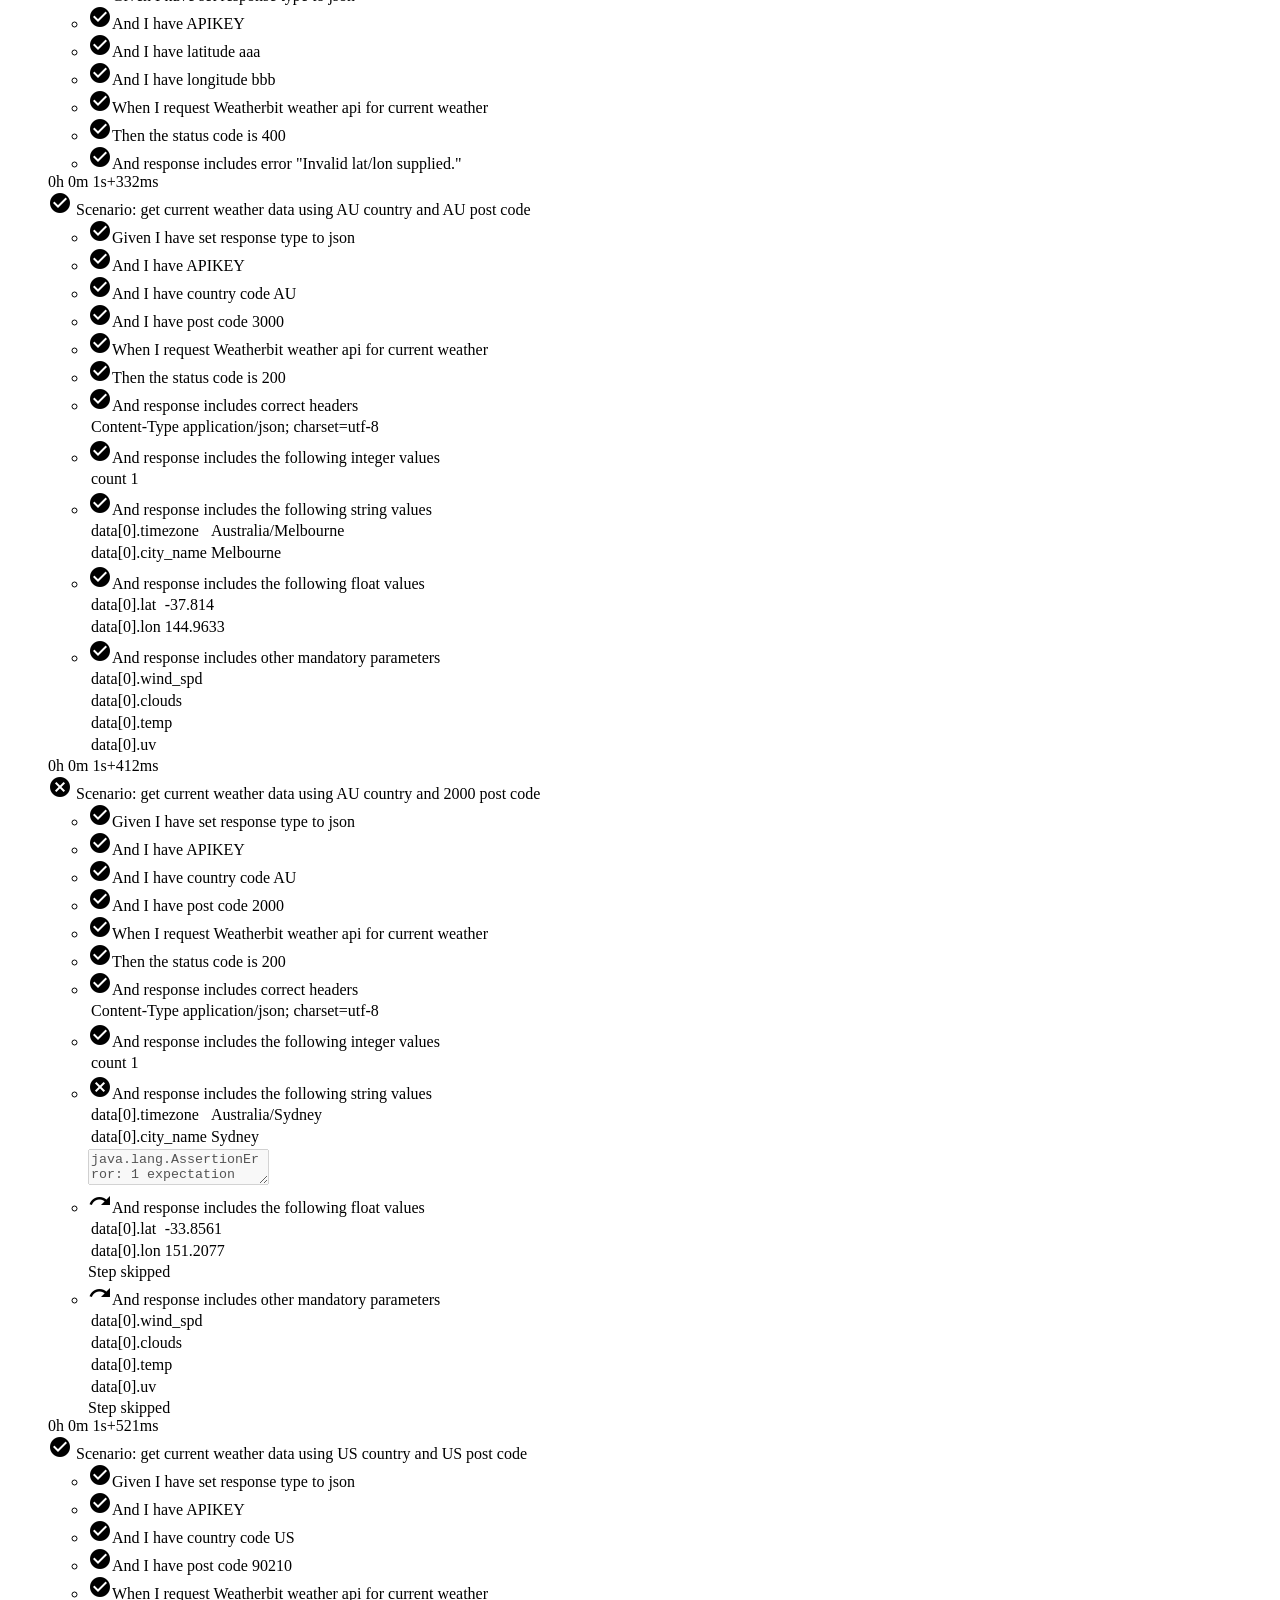
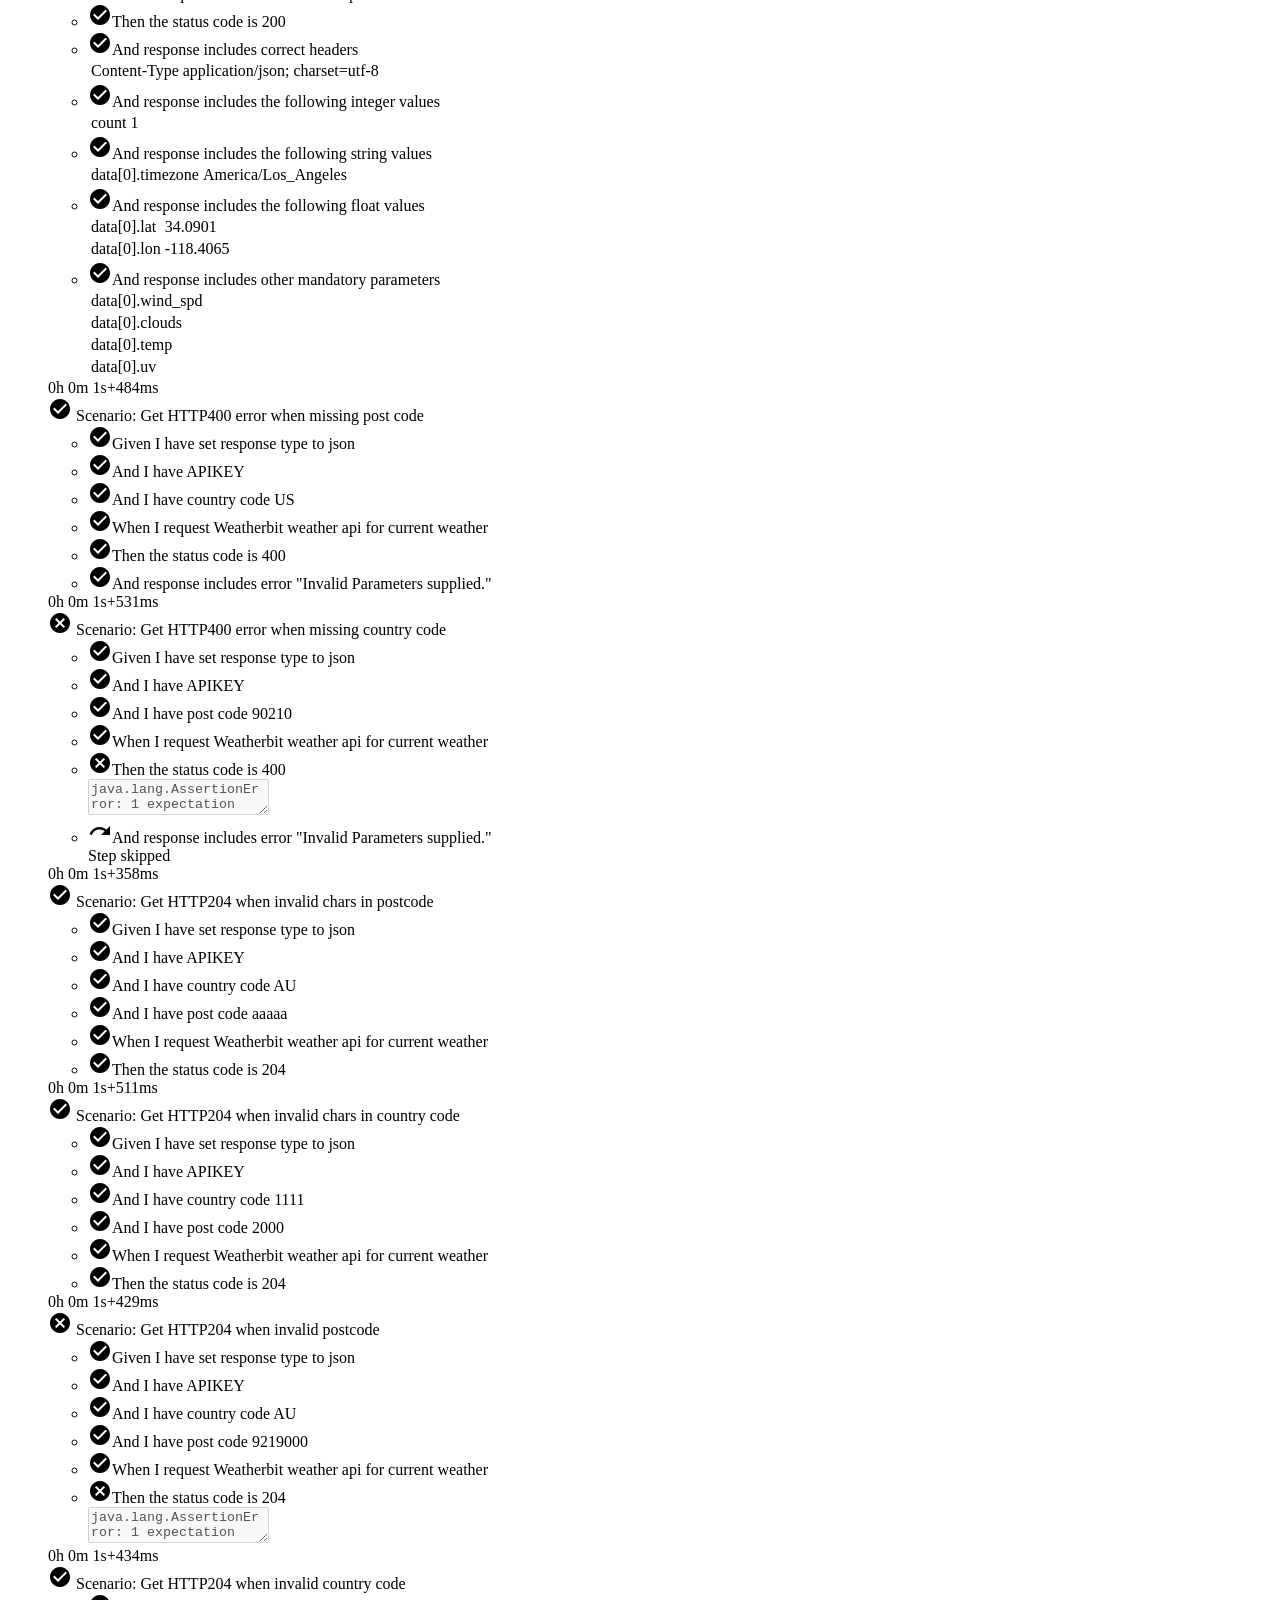
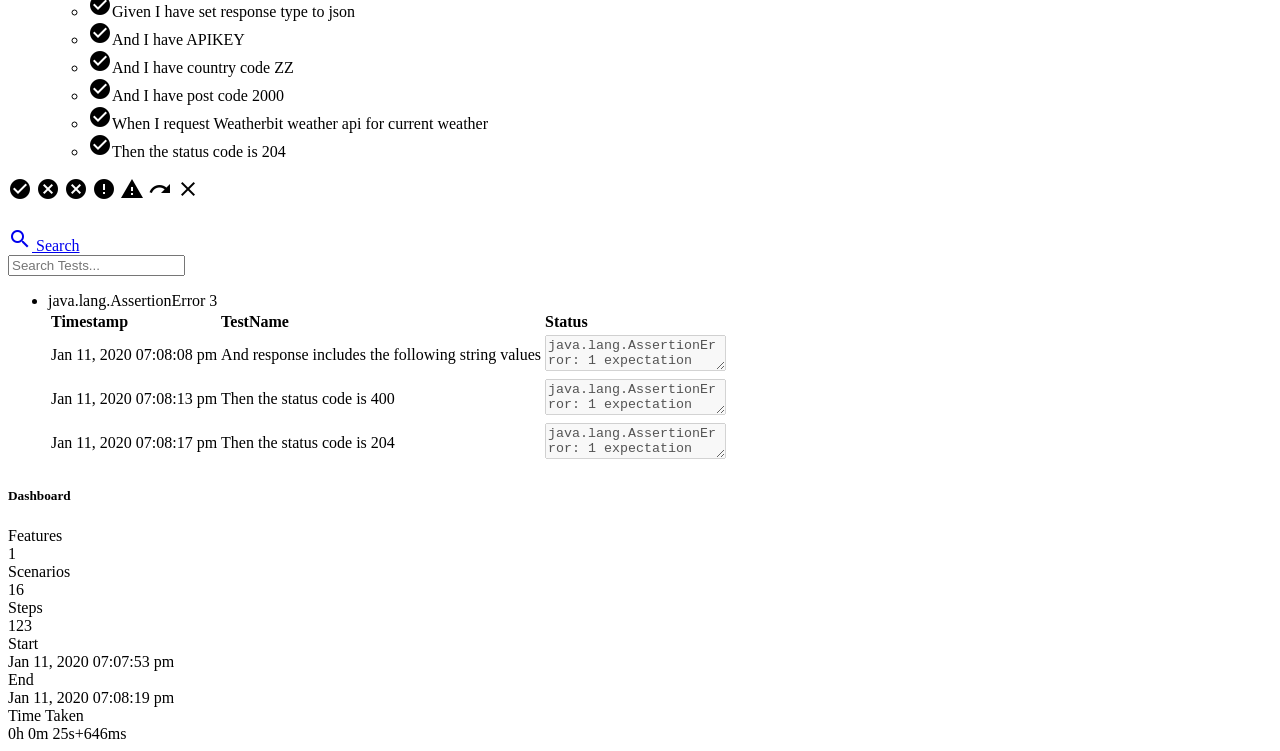
==== commit c10b12bd: "Draft 6 - Add Failing Test cases for Bugs in Weather API" ====
--- a/test-output/HtmlReport/ExtentHtml.html
+++ b/test-output/HtmlReport/ExtentHtml.html
@@ -43,7 +43,8 @@
 		<!-- slideout menu -->
 		<ul id='slide-out' class='side-nav fixed hide-on-med-and-down'>
 			<li class='waves-effect active'><a href='#!' view='test-view' onclick="configureView(0);chartsView('test');"><i class='material-icons'>dashboard</i></a></li>
-						<li class='waves-effect'><a href='#!' onclick="configureView(-1);chartsView('dashboard');" view='dashboard-view'><i class='material-icons'>track_changes</i></a></li>
+						<li class='waves-effect'><a href='#!' view='exception-view' onclick="configureView(2)"><i class='material-icons'>bug_report</i></a></li>
+			<li class='waves-effect'><a href='#!' onclick="configureView(-1);chartsView('dashboard');" view='dashboard-view'><i class='material-icons'>track_changes</i></a></li>
 		</ul>
 		<!-- report name -->
 		<span class='report-name'>ExtentReports</span>
@@ -52,7 +53,7 @@
 		<!-- nav-right -->
 		<ul id='nav-mobile' class='right hide-on-med-and-down nav-right'>
 			<a href='#!'>
-			<span class='label blue darken-3 suite-start-time'>Jan 11, 2020 05:59:36 pm</span>
+			<span class='label blue darken-3 suite-start-time'>Jan 11, 2020 07:07:53 pm</span>
 			</a>
 		</ul>
 	</div>
@@ -68,6 +69,8 @@
 				</a>
 				<ul id='tests-toggle' class='dropdown-content'>
 										<li status='pass'><a href='#!'>Pass <i class='material-icons green-text'>check_circle</i></a></li>
+					<li status='fail'><a href='#!'>Fail <i class='material-icons red-text'>cancel</i></a></li>
+					<li status='skip'><a href='#!'>Skip <i class='material-icons cyan-text'>redo</i></a></li>
 					<li class='divider'></li>
 					<li status='clear' clear='true'><a href='#!'>Clear Filters <i class='material-icons'>clear</i></a></li>
 				</ul>
@@ -124,7 +127,7 @@
                     <canvas id='child-analysis' width='90' height='70'></canvas>
                 </div>
                 <div class='block text-small'>
-                    <span class='tooltipped' data-position='top' data-tooltip='100%'><span class='strong'>11</span> scenario(s) passed</span>
+                    <span class='tooltipped' data-position='top' data-tooltip='100%'><span class='strong'>16</span> scenario(s) passed</span>
                 </div>
                 <div class='block text-small'>
                     <span class='strong tooltipped' data-position='top' data-tooltip='0%'>0</span> scenario(s) failed, 
@@ -140,12 +143,12 @@
                     <canvas id='grandchild-analysis' width='90' height='70'></canvas>
                 </div>
                 <div class='block text-small'>
-                    <span class='tooltipped' data-position='top' data-tooltip='100%'><span class='strong'>87</span> step(s) passed</span>
+                    <span class='tooltipped' data-position='top' data-tooltip='95.122%'><span class='strong'>117</span> step(s) passed</span>
                 </div>
                 <div class='block text-small'>
-                    <span class='strong tooltipped' data-position='top' data-tooltip='0%'>0</span> scenario(s) failed, 
-                    <span class='strong tooltipped' data-position='top' data-tooltip='0%'>0</span> skipped, 
-                    <span class='strong tooltipped' data-position='top' data-tooltip='0%'>0</span> others
+                    <span class='strong tooltipped' data-position='top' data-tooltip='2.439%'>3</span> scenario(s) failed, 
+                    <span class='strong tooltipped' data-position='top' data-tooltip='2.439%'>3</span> skipped, 
+                    <span class='strong tooltipped' data-position='top' data-tooltip='2.439%'>0</span> others
                 </div>
             </div>
         </div>
@@ -163,11 +166,11 @@
 </div>	<div class='subview-left left'>
 		<div class='view-summary'>
 			<ul id='test-collection' class='test-collection'>
-				<li class='test displayed active has-leaf pass' status='pass' bdd='true' test-id='1'>
+				<li class='test displayed active has-leaf fail' status='fail' bdd='true' test-id='1'>
 					<div class='test-heading'>
 						<span class='test-name'>Weatherbit weather api for current weather</span>
-						<span class='test-time'>Jan 11, 2020 05:59:36 pm</span>
-						<span class='test-status right pass'>pass</span>
+						<span class='test-time'>Jan 11, 2020 07:07:53 pm</span>
+						<span class='test-status right fail'>fail</span>
 					</div>
 					<div class='test-content hide'>
 <div class="sr-filters bdd-filters">
@@ -177,7 +180,7 @@
     <a class="btn-floating waves-effect waves-light clear grey" title="clear"><i class='material-icons'>clear</i></a>
 </div>
 <div class='scenario node' test-id='2' status='pass'>
-    <span class='duration right label'>0h 0m 2s+856ms</span>
+    <span class='duration right label'>0h 0m 3s+257ms</span>
     <div class="bdd-test">
         <div class="scenario-name"><span class='status pass' title='pass'><i class='material-icons'>check_circle</i></span> Scenario: get current weather data using correct coordinates for Sydney</div>
     </div>
@@ -229,7 +232,7 @@
     </ul>
 </div>
 <div class='scenario node' test-id='14' status='pass'>
-    <span class='duration right label'>0h 0m 1s+488ms</span>
+    <span class='duration right label'>0h 0m 1s+572ms</span>
     <div class="bdd-test">
         <div class="scenario-name"><span class='status pass' title='pass'><i class='material-icons'>check_circle</i></span> Scenario: get current weather data using correct coordinates for Los Angeles</div>
     </div>
@@ -281,7 +284,7 @@
     </ul>
 </div>
 <div class='scenario node' test-id='26' status='pass'>
-    <span class='duration right label'>0h 0m 1s+437ms</span>
+    <span class='duration right label'>0h 0m 1s+430ms</span>
     <div class="bdd-test">
         <div class="scenario-name"><span class='status pass' title='pass'><i class='material-icons'>check_circle</i></span> Scenario: Get HTTP400 error when missing latitude</div>
     </div>
@@ -313,7 +316,7 @@
     </ul>
 </div>
 <div class='scenario node' test-id='33' status='pass'>
-    <span class='duration right label'>0h 0m 1s+529ms</span>
+    <span class='duration right label'>0h 0m 1s+466ms</span>
     <div class="bdd-test">
         <div class="scenario-name"><span class='status pass' title='pass'><i class='material-icons'>check_circle</i></span> Scenario: Get HTTP400 error when missing longitude</div>
     </div>
@@ -345,7 +348,7 @@
     </ul>
 </div>
 <div class='scenario node' test-id='40' status='pass'>
-    <span class='duration right label'>0h 0m 1s+535ms</span>
+    <span class='duration right label'>0h 0m 1s+536ms</span>
     <div class="bdd-test">
         <div class="scenario-name"><span class='status pass' title='pass'><i class='material-icons'>check_circle</i></span> Scenario: Get HTTP403 error when missing APIKEY</div>
     </div>
@@ -377,236 +380,543 @@
     </ul>
 </div>
 <div class='scenario node' test-id='47' status='pass'>
+    <span class='duration right label'>0h 0m 1s+534ms</span>
+    <div class="bdd-test">
+        <div class="scenario-name"><span class='status pass' title='pass'><i class='material-icons'>check_circle</i></span> Scenario: Get HTTP403 error when APIKEY is Invalid</div>
+    </div>
+    <ul class='steps'>
+        <li test-id='48' class='node given pass' status='pass'>
+            <div class="step-name" title="StepDefinitions.i_have_set_response_type_to_json()"><span class='status pass' title='pass'><i class='material-icons'>check_circle</i></span>Given I have set response type to json</div>
+                <div class="node-step"></div>
+        </li>
+        <li test-id='49' class='node and pass' status='pass'>
+            <div class="step-name" title="StepDefinitions.i_have_invalid_apikey()"><span class='status pass' title='pass'><i class='material-icons'>check_circle</i></span>And I have INVALID_APIKEY</div>
+                <div class="node-step"></div>
+        </li>
+        <li test-id='50' class='node and pass' status='pass'>
+            <div class="step-name" title="StepDefinitions.i_have_latitude(String)"><span class='status pass' title='pass'><i class='material-icons'>check_circle</i></span>And I have latitude 34.05</div>
+                <div class="node-step"></div>
+        </li>
+        <li test-id='51' class='node and pass' status='pass'>
+            <div class="step-name" title="StepDefinitions.i_have_longitude(String)"><span class='status pass' title='pass'><i class='material-icons'>check_circle</i></span>And I have longitude -118.24</div>
+                <div class="node-step"></div>
+        </li>
+        <li test-id='52' class='node when pass' status='pass'>
+            <div class="step-name" title="StepDefinitions.i_request_current_weather()"><span class='status pass' title='pass'><i class='material-icons'>check_circle</i></span>When I request Weatherbit weather api for current weather</div>
+                <div class="node-step"></div>
+        </li>
+        <li test-id='53' class='node then pass' status='pass'>
+            <div class="step-name" title="StepDefinitions.verify_status_code(int)"><span class='status pass' title='pass'><i class='material-icons'>check_circle</i></span>Then the status code is 403</div>
+                <div class="node-step"></div>
+        </li>
+        <li test-id='54' class='node and pass' status='pass'>
+            <div class="step-name" title="StepDefinitions.response_includes_error(String)"><span class='status pass' title='pass'><i class='material-icons'>check_circle</i></span>And response includes error "API key not valid, or not yet activated."</div>
+                <div class="node-step"></div>
+        </li>
+    </ul>
+</div>
+<div class='scenario node' test-id='55' status='pass'>
     <span class='duration right label'>0h 0m 1s+535ms</span>
     <div class="bdd-test">
         <div class="scenario-name"><span class='status pass' title='pass'><i class='material-icons'>check_circle</i></span> Scenario: Get HTTP403 error when string latitude and string longitude</div>
     </div>
     <ul class='steps'>
-        <li test-id='48' class='node given pass' status='pass'>
-            <div class="step-name" title="StepDefinitions.i_have_set_response_type_to_json()"><span class='status pass' title='pass'><i class='material-icons'>check_circle</i></span>Given I have set response type to json</div>
-                <div class="node-step"></div>
-        </li>
-        <li test-id='49' class='node and pass' status='pass'>
-            <div class="step-name" title="StepDefinitions.i_have_apikey()"><span class='status pass' title='pass'><i class='material-icons'>check_circle</i></span>And I have APIKEY</div>
-                <div class="node-step"></div>
-        </li>
-        <li test-id='50' class='node and pass' status='pass'>
+        <li test-id='56' class='node given pass' status='pass'>
+            <div class="step-name" title="StepDefinitions.i_have_set_response_type_to_json()"><span class='status pass' title='pass'><i class='material-icons'>check_circle</i></span>Given I have set response type to json</div>
+                <div class="node-step"></div>
+        </li>
+        <li test-id='57' class='node and pass' status='pass'>
+            <div class="step-name" title="StepDefinitions.i_have_apikey()"><span class='status pass' title='pass'><i class='material-icons'>check_circle</i></span>And I have APIKEY</div>
+                <div class="node-step"></div>
+        </li>
+        <li test-id='58' class='node and pass' status='pass'>
             <div class="step-name" title="StepDefinitions.i_have_latitude(String)"><span class='status pass' title='pass'><i class='material-icons'>check_circle</i></span>And I have latitude aaa</div>
                 <div class="node-step"></div>
         </li>
-        <li test-id='51' class='node and pass' status='pass'>
+        <li test-id='59' class='node and pass' status='pass'>
             <div class="step-name" title="StepDefinitions.i_have_longitude(String)"><span class='status pass' title='pass'><i class='material-icons'>check_circle</i></span>And I have longitude bbb</div>
                 <div class="node-step"></div>
         </li>
-        <li test-id='52' class='node when pass' status='pass'>
-            <div class="step-name" title="StepDefinitions.i_request_current_weather()"><span class='status pass' title='pass'><i class='material-icons'>check_circle</i></span>When I request Weatherbit weather api for current weather</div>
-                <div class="node-step"></div>
-        </li>
-        <li test-id='53' class='node then pass' status='pass'>
+        <li test-id='60' class='node when pass' status='pass'>
+            <div class="step-name" title="StepDefinitions.i_request_current_weather()"><span class='status pass' title='pass'><i class='material-icons'>check_circle</i></span>When I request Weatherbit weather api for current weather</div>
+                <div class="node-step"></div>
+        </li>
+        <li test-id='61' class='node then pass' status='pass'>
             <div class="step-name" title="StepDefinitions.verify_status_code(int)"><span class='status pass' title='pass'><i class='material-icons'>check_circle</i></span>Then the status code is 400</div>
                 <div class="node-step"></div>
         </li>
-        <li test-id='54' class='node and pass' status='pass'>
+        <li test-id='62' class='node and pass' status='pass'>
             <div class="step-name" title="StepDefinitions.response_includes_error(String)"><span class='status pass' title='pass'><i class='material-icons'>check_circle</i></span>And response includes error "Invalid lat/lon supplied."</div>
                 <div class="node-step"></div>
         </li>
     </ul>
 </div>
-<div class='scenario node' test-id='55' status='pass'>
-    <span class='duration right label'>0h 0m 1s+558ms</span>
+<div class='scenario node' test-id='63' status='pass'>
+    <span class='duration right label'>0h 0m 1s+332ms</span>
     <div class="bdd-test">
         <div class="scenario-name"><span class='status pass' title='pass'><i class='material-icons'>check_circle</i></span> Scenario: get current weather data using AU country and AU post code</div>
     </div>
     <ul class='steps'>
-        <li test-id='56' class='node given pass' status='pass'>
-            <div class="step-name" title="StepDefinitions.i_have_set_response_type_to_json()"><span class='status pass' title='pass'><i class='material-icons'>check_circle</i></span>Given I have set response type to json</div>
-                <div class="node-step"></div>
-        </li>
-        <li test-id='57' class='node and pass' status='pass'>
-            <div class="step-name" title="StepDefinitions.i_have_apikey()"><span class='status pass' title='pass'><i class='material-icons'>check_circle</i></span>And I have APIKEY</div>
-                <div class="node-step"></div>
-        </li>
-        <li test-id='58' class='node and pass' status='pass'>
+        <li test-id='64' class='node given pass' status='pass'>
+            <div class="step-name" title="StepDefinitions.i_have_set_response_type_to_json()"><span class='status pass' title='pass'><i class='material-icons'>check_circle</i></span>Given I have set response type to json</div>
+                <div class="node-step"></div>
+        </li>
+        <li test-id='65' class='node and pass' status='pass'>
+            <div class="step-name" title="StepDefinitions.i_have_apikey()"><span class='status pass' title='pass'><i class='material-icons'>check_circle</i></span>And I have APIKEY</div>
+                <div class="node-step"></div>
+        </li>
+        <li test-id='66' class='node and pass' status='pass'>
             <div class="step-name" title="StepDefinitions.i_have_country(String)"><span class='status pass' title='pass'><i class='material-icons'>check_circle</i></span>And I have country code AU</div>
                 <div class="node-step"></div>
         </li>
-        <li test-id='59' class='node and pass' status='pass'>
-            <div class="step-name" title="StepDefinitions.i_have_postcode(String)"><span class='status pass' title='pass'><i class='material-icons'>check_circle</i></span>And I have post code 2000</div>
-                <div class="node-step"></div>
-        </li>
-        <li test-id='60' class='node when pass' status='pass'>
-            <div class="step-name" title="StepDefinitions.i_request_current_weather()"><span class='status pass' title='pass'><i class='material-icons'>check_circle</i></span>When I request Weatherbit weather api for current weather</div>
-                <div class="node-step"></div>
-        </li>
-        <li test-id='61' class='node then pass' status='pass'>
+        <li test-id='67' class='node and pass' status='pass'>
+            <div class="step-name" title="StepDefinitions.i_have_postcode(String)"><span class='status pass' title='pass'><i class='material-icons'>check_circle</i></span>And I have post code 3000</div>
+                <div class="node-step"></div>
+        </li>
+        <li test-id='68' class='node when pass' status='pass'>
+            <div class="step-name" title="StepDefinitions.i_request_current_weather()"><span class='status pass' title='pass'><i class='material-icons'>check_circle</i></span>When I request Weatherbit weather api for current weather</div>
+                <div class="node-step"></div>
+        </li>
+        <li test-id='69' class='node then pass' status='pass'>
             <div class="step-name" title="StepDefinitions.verify_status_code(int)"><span class='status pass' title='pass'><i class='material-icons'>check_circle</i></span>Then the status code is 200</div>
                 <div class="node-step"></div>
         </li>
-        <li test-id='62' class='node and pass' status='pass'>
+        <li test-id='70' class='node and pass' status='pass'>
             <div class="step-name" title="StepDefinitions.response_includes_correct_headers(String,String>)"><span class='status pass' title='pass'><i class='material-icons'>check_circle</i></span>And response includes correct headers</div>
                 <div class="node-step"><table class='runtime-table table-striped table'><tr><td>Content-Type</td><td>application/json; charset=utf-8</td></tr></table></div>
         </li>
-        <li test-id='63' class='node and pass' status='pass'>
+        <li test-id='71' class='node and pass' status='pass'>
             <div class="step-name" title="StepDefinitions.response_includes_integer(String,Integer>)"><span class='status pass' title='pass'><i class='material-icons'>check_circle</i></span>And response includes the following integer values</div>
                 <div class="node-step"><table class='runtime-table table-striped table'><tr><td>count</td><td>1</td></tr></table></div>
         </li>
-        <li test-id='64' class='node and pass' status='pass'>
+        <li test-id='72' class='node and pass' status='pass'>
             <div class="step-name" title="StepDefinitions.response_includes_string(String,String>)"><span class='status pass' title='pass'><i class='material-icons'>check_circle</i></span>And response includes the following string values</div>
-                <div class="node-step"><table class='runtime-table table-striped table'><tr><td>data[0].timezone</td><td>Australia/Sydney</td></tr></table></div>
-        </li>
-        <li test-id='65' class='node and pass' status='pass'>
+                <div class="node-step"><table class='runtime-table table-striped table'><tr><td>data[0].timezone</td><td>Australia/Melbourne</td></tr><tr><td>data[0].city_name</td><td>Melbourne</td></tr></table></div>
+        </li>
+        <li test-id='73' class='node and pass' status='pass'>
             <div class="step-name" title="StepDefinitions.response_includes_float(String,Float>)"><span class='status pass' title='pass'><i class='material-icons'>check_circle</i></span>And response includes the following float values</div>
-                <div class="node-step"><table class='runtime-table table-striped table'><tr><td>data[0].lat</td><td>-33.8561</td></tr><tr><td>data[0].lon</td><td>151.2077</td></tr></table></div>
-        </li>
-        <li test-id='66' class='node and pass' status='pass'>
+                <div class="node-step"><table class='runtime-table table-striped table'><tr><td>data[0].lat</td><td>-37.814</td></tr><tr><td>data[0].lon</td><td>144.9633</td></tr></table></div>
+        </li>
+        <li test-id='74' class='node and pass' status='pass'>
             <div class="step-name" title="StepDefinitions.response_includes_other_parameters(String>)"><span class='status pass' title='pass'><i class='material-icons'>check_circle</i></span>And response includes other mandatory parameters</div>
                 <div class="node-step"><table class='runtime-table table-striped table'><tr><td>data[0].wind_spd</td></tr><tr><td>data[0].clouds</td></tr><tr><td>data[0].temp</td></tr><tr><td>data[0].uv</td></tr></table></div>
         </li>
     </ul>
 </div>
-<div class='scenario node' test-id='67' status='pass'>
-    <span class='duration right label'>0h 0m 1s+361ms</span>
-    <div class="bdd-test">
-        <div class="scenario-name"><span class='status pass' title='pass'><i class='material-icons'>check_circle</i></span> Scenario: get current weather data using US country and US post code</div>
-    </div>
-    <ul class='steps'>
-        <li test-id='68' class='node given pass' status='pass'>
-            <div class="step-name" title="StepDefinitions.i_have_set_response_type_to_json()"><span class='status pass' title='pass'><i class='material-icons'>check_circle</i></span>Given I have set response type to json</div>
-                <div class="node-step"></div>
-        </li>
-        <li test-id='69' class='node and pass' status='pass'>
-            <div class="step-name" title="StepDefinitions.i_have_apikey()"><span class='status pass' title='pass'><i class='material-icons'>check_circle</i></span>And I have APIKEY</div>
-                <div class="node-step"></div>
-        </li>
-        <li test-id='70' class='node and pass' status='pass'>
-            <div class="step-name" title="StepDefinitions.i_have_country(String)"><span class='status pass' title='pass'><i class='material-icons'>check_circle</i></span>And I have country code US</div>
-                <div class="node-step"></div>
-        </li>
-        <li test-id='71' class='node and pass' status='pass'>
-            <div class="step-name" title="StepDefinitions.i_have_postcode(String)"><span class='status pass' title='pass'><i class='material-icons'>check_circle</i></span>And I have post code 90210</div>
-                <div class="node-step"></div>
-        </li>
-        <li test-id='72' class='node when pass' status='pass'>
-            <div class="step-name" title="StepDefinitions.i_request_current_weather()"><span class='status pass' title='pass'><i class='material-icons'>check_circle</i></span>When I request Weatherbit weather api for current weather</div>
-                <div class="node-step"></div>
-        </li>
-        <li test-id='73' class='node then pass' status='pass'>
+<div class='scenario node' test-id='75' status='fail'>
+    <span class='duration right label'>0h 0m 1s+412ms</span>
+    <div class="bdd-test">
+        <div class="scenario-name"><span class='status fail' title='fail'><i class='material-icons'>cancel</i></span> Scenario: get current weather data using AU country and 2000 post code</div>
+    </div>
+    <ul class='steps'>
+        <li test-id='76' class='node given pass' status='pass'>
+            <div class="step-name" title="StepDefinitions.i_have_set_response_type_to_json()"><span class='status pass' title='pass'><i class='material-icons'>check_circle</i></span>Given I have set response type to json</div>
+                <div class="node-step"></div>
+        </li>
+        <li test-id='77' class='node and pass' status='pass'>
+            <div class="step-name" title="StepDefinitions.i_have_apikey()"><span class='status pass' title='pass'><i class='material-icons'>check_circle</i></span>And I have APIKEY</div>
+                <div class="node-step"></div>
+        </li>
+        <li test-id='78' class='node and pass' status='pass'>
+            <div class="step-name" title="StepDefinitions.i_have_country(String)"><span class='status pass' title='pass'><i class='material-icons'>check_circle</i></span>And I have country code AU</div>
+                <div class="node-step"></div>
+        </li>
+        <li test-id='79' class='node and pass' status='pass'>
+            <div class="step-name" title="StepDefinitions.i_have_postcode(String)"><span class='status pass' title='pass'><i class='material-icons'>check_circle</i></span>And I have post code 2000</div>
+                <div class="node-step"></div>
+        </li>
+        <li test-id='80' class='node when pass' status='pass'>
+            <div class="step-name" title="StepDefinitions.i_request_current_weather()"><span class='status pass' title='pass'><i class='material-icons'>check_circle</i></span>When I request Weatherbit weather api for current weather</div>
+                <div class="node-step"></div>
+        </li>
+        <li test-id='81' class='node then pass' status='pass'>
             <div class="step-name" title="StepDefinitions.verify_status_code(int)"><span class='status pass' title='pass'><i class='material-icons'>check_circle</i></span>Then the status code is 200</div>
                 <div class="node-step"></div>
         </li>
-        <li test-id='74' class='node and pass' status='pass'>
+        <li test-id='82' class='node and pass' status='pass'>
             <div class="step-name" title="StepDefinitions.response_includes_correct_headers(String,String>)"><span class='status pass' title='pass'><i class='material-icons'>check_circle</i></span>And response includes correct headers</div>
                 <div class="node-step"><table class='runtime-table table-striped table'><tr><td>Content-Type</td><td>application/json; charset=utf-8</td></tr></table></div>
         </li>
-        <li test-id='75' class='node and pass' status='pass'>
+        <li test-id='83' class='node and pass' status='pass'>
             <div class="step-name" title="StepDefinitions.response_includes_integer(String,Integer>)"><span class='status pass' title='pass'><i class='material-icons'>check_circle</i></span>And response includes the following integer values</div>
                 <div class="node-step"><table class='runtime-table table-striped table'><tr><td>count</td><td>1</td></tr></table></div>
         </li>
-        <li test-id='76' class='node and pass' status='pass'>
+        <li test-id='84' class='node and fail' status='fail'>
+            <div class="step-name" title="StepDefinitions.response_includes_string(String,String>)"><span class='status fail' title='fail'><i class='material-icons'>cancel</i></span>And response includes the following string values</div>
+                <div class="node-step"><table class='runtime-table table-striped table'><tr><td>data[0].timezone</td><td>Australia/Sydney</td></tr><tr><td>data[0].city_name</td><td>Sydney</td></tr></table></div>
+                <textarea disabled class="code-block">java.lang.AssertionError: 1 expectation failed.
+JSON path data[0].city_name doesn't match.
+Expected: Sydney
+  Actual: Milsons Point
+
+	at java.base/jdk.internal.reflect.NativeConstructorAccessorImpl.newInstance0(Native Method)
+	at java.base/jdk.internal.reflect.NativeConstructorAccessorImpl.newInstance(NativeConstructorAccessorImpl.java:62)
+	at java.base/jdk.internal.reflect.DelegatingConstructorAccessorImpl.newInstance(DelegatingConstructorAccessorImpl.java:45)
+	at java.base/java.lang.reflect.Constructor.newInstanceWithCaller(Constructor.java:500)
+	at java.base/java.lang.reflect.Constructor.newInstance(Constructor.java:481)
+	at org.codehaus.groovy.reflection.CachedConstructor.invoke(CachedConstructor.java:80)
+	at org.codehaus.groovy.reflection.CachedConstructor.doConstructorInvoke(CachedConstructor.java:74)
+	at org.codehaus.groovy.runtime.callsite.ConstructorSite$ConstructorSiteNoUnwrap.callConstructor(ConstructorSite.java:84)
+	at org.codehaus.groovy.runtime.callsite.CallSiteArray.defaultCallConstructor(CallSiteArray.java:59)
+	at org.codehaus.groovy.runtime.callsite.AbstractCallSite.callConstructor(AbstractCallSite.java:237)
+	at org.codehaus.groovy.runtime.callsite.AbstractCallSite.callConstructor(AbstractCallSite.java:249)
+	at io.restassured.internal.ResponseSpecificationImpl$HamcrestAssertionClosure.validate(ResponseSpecificationImpl.groovy:493)
+	at io.restassured.internal.ResponseSpecificationImpl$HamcrestAssertionClosure$validate$1.call(Unknown Source)
+	at io.restassured.internal.ResponseSpecificationImpl.validateResponseIfRequired(ResponseSpecificationImpl.groovy:674)
+	at jdk.internal.reflect.GeneratedMethodAccessor29.invoke(Unknown Source)
+	at java.base/jdk.internal.reflect.DelegatingMethodAccessorImpl.invoke(DelegatingMethodAccessorImpl.java:43)
+	at java.base/java.lang.reflect.Method.invoke(Method.java:567)
+	at org.codehaus.groovy.runtime.callsite.PlainObjectMetaMethodSite.doInvoke(PlainObjectMetaMethodSite.java:43)
+	at org.codehaus.groovy.runtime.callsite.PogoMetaMethodSite$PogoCachedMethodSiteNoUnwrapNoCoerce.invoke(PogoMetaMethodSite.java:190)
+	at org.codehaus.groovy.runtime.callsite.PogoMetaMethodSite.callCurrent(PogoMetaMethodSite.java:58)
+	at org.codehaus.groovy.runtime.callsite.AbstractCallSite.callCurrent(AbstractCallSite.java:168)
+	at io.restassured.internal.ResponseSpecificationImpl.body(ResponseSpecificationImpl.groovy:261)
+	at io.restassured.specification.ResponseSpecification$body$1.callCurrent(Unknown Source)
+	at io.restassured.internal.ResponseSpecificationImpl.body(ResponseSpecificationImpl.groovy:108)
+	at io.restassured.internal.ValidatableResponseOptionsImpl.body(ValidatableResponseOptionsImpl.java:244)
+	at io.restassured.internal.ValidatableResponseImpl.super$2$body(ValidatableResponseImpl.groovy)
+	at jdk.internal.reflect.GeneratedMethodAccessor35.invoke(Unknown Source)
+	at java.base/jdk.internal.reflect.DelegatingMethodAccessorImpl.invoke(DelegatingMethodAccessorImpl.java:43)
+	at java.base/java.lang.reflect.Method.invoke(Method.java:567)
+	at org.codehaus.groovy.reflection.CachedMethod.invoke(CachedMethod.java:101)
+	at groovy.lang.MetaMethod.doMethodInvoke(MetaMethod.java:323)
+	at groovy.lang.MetaClassImpl.invokeMethod(MetaClassImpl.java:1217)
+	at org.codehaus.groovy.runtime.ScriptBytecodeAdapter.invokeMethodOnSuperN(ScriptBytecodeAdapter.java:144)
+	at io.restassured.internal.ValidatableResponseImpl.body(ValidatableResponseImpl.groovy:298)
+	at io.restassured.internal.ValidatableResponseImpl.body(ValidatableResponseImpl.groovy)
+	at io.cucumber.skeleton.StepDefinitions.response_includes_string(StepDefinitions.java:94)
+	at ✽.response includes the following string values(classpath:io/cucumber/skeleton/GetCurrentWeatherByLatAndLng.feature:123)
+</textarea>
+        </li>
+        <li test-id='85' class='node and skip' status='skip'>
+            <div class="step-name" title="StepDefinitions.response_includes_float(String,Float>)"><span class='status skip' title='skip'><i class='material-icons'>redo</i></span>And response includes the following float values</div>
+                <div class="node-step"><table class='runtime-table table-striped table'><tr><td>data[0].lat</td><td>-33.8561</td></tr><tr><td>data[0].lon</td><td>151.2077</td></tr></table></div>
+                <div class="node-step">Step skipped</div>
+        </li>
+        <li test-id='86' class='node and skip' status='skip'>
+            <div class="step-name" title="StepDefinitions.response_includes_other_parameters(String>)"><span class='status skip' title='skip'><i class='material-icons'>redo</i></span>And response includes other mandatory parameters</div>
+                <div class="node-step"><table class='runtime-table table-striped table'><tr><td>data[0].wind_spd</td></tr><tr><td>data[0].clouds</td></tr><tr><td>data[0].temp</td></tr><tr><td>data[0].uv</td></tr></table></div>
+                <div class="node-step">Step skipped</div>
+        </li>
+    </ul>
+</div>
+<div class='scenario node' test-id='87' status='pass'>
+    <span class='duration right label'>0h 0m 1s+521ms</span>
+    <div class="bdd-test">
+        <div class="scenario-name"><span class='status pass' title='pass'><i class='material-icons'>check_circle</i></span> Scenario: get current weather data using US country and US post code</div>
+    </div>
+    <ul class='steps'>
+        <li test-id='88' class='node given pass' status='pass'>
+            <div class="step-name" title="StepDefinitions.i_have_set_response_type_to_json()"><span class='status pass' title='pass'><i class='material-icons'>check_circle</i></span>Given I have set response type to json</div>
+                <div class="node-step"></div>
+        </li>
+        <li test-id='89' class='node and pass' status='pass'>
+            <div class="step-name" title="StepDefinitions.i_have_apikey()"><span class='status pass' title='pass'><i class='material-icons'>check_circle</i></span>And I have APIKEY</div>
+                <div class="node-step"></div>
+        </li>
+        <li test-id='90' class='node and pass' status='pass'>
+            <div class="step-name" title="StepDefinitions.i_have_country(String)"><span class='status pass' title='pass'><i class='material-icons'>check_circle</i></span>And I have country code US</div>
+                <div class="node-step"></div>
+        </li>
+        <li test-id='91' class='node and pass' status='pass'>
+            <div class="step-name" title="StepDefinitions.i_have_postcode(String)"><span class='status pass' title='pass'><i class='material-icons'>check_circle</i></span>And I have post code 90210</div>
+                <div class="node-step"></div>
+        </li>
+        <li test-id='92' class='node when pass' status='pass'>
+            <div class="step-name" title="StepDefinitions.i_request_current_weather()"><span class='status pass' title='pass'><i class='material-icons'>check_circle</i></span>When I request Weatherbit weather api for current weather</div>
+                <div class="node-step"></div>
+        </li>
+        <li test-id='93' class='node then pass' status='pass'>
+            <div class="step-name" title="StepDefinitions.verify_status_code(int)"><span class='status pass' title='pass'><i class='material-icons'>check_circle</i></span>Then the status code is 200</div>
+                <div class="node-step"></div>
+        </li>
+        <li test-id='94' class='node and pass' status='pass'>
+            <div class="step-name" title="StepDefinitions.response_includes_correct_headers(String,String>)"><span class='status pass' title='pass'><i class='material-icons'>check_circle</i></span>And response includes correct headers</div>
+                <div class="node-step"><table class='runtime-table table-striped table'><tr><td>Content-Type</td><td>application/json; charset=utf-8</td></tr></table></div>
+        </li>
+        <li test-id='95' class='node and pass' status='pass'>
+            <div class="step-name" title="StepDefinitions.response_includes_integer(String,Integer>)"><span class='status pass' title='pass'><i class='material-icons'>check_circle</i></span>And response includes the following integer values</div>
+                <div class="node-step"><table class='runtime-table table-striped table'><tr><td>count</td><td>1</td></tr></table></div>
+        </li>
+        <li test-id='96' class='node and pass' status='pass'>
             <div class="step-name" title="StepDefinitions.response_includes_string(String,String>)"><span class='status pass' title='pass'><i class='material-icons'>check_circle</i></span>And response includes the following string values</div>
                 <div class="node-step"><table class='runtime-table table-striped table'><tr><td>data[0].timezone</td><td>America/Los_Angeles</td></tr></table></div>
         </li>
-        <li test-id='77' class='node and pass' status='pass'>
+        <li test-id='97' class='node and pass' status='pass'>
             <div class="step-name" title="StepDefinitions.response_includes_float(String,Float>)"><span class='status pass' title='pass'><i class='material-icons'>check_circle</i></span>And response includes the following float values</div>
                 <div class="node-step"><table class='runtime-table table-striped table'><tr><td>data[0].lat</td><td>34.0901</td></tr><tr><td>data[0].lon</td><td>-118.4065</td></tr></table></div>
         </li>
-        <li test-id='78' class='node and pass' status='pass'>
+        <li test-id='98' class='node and pass' status='pass'>
             <div class="step-name" title="StepDefinitions.response_includes_other_parameters(String>)"><span class='status pass' title='pass'><i class='material-icons'>check_circle</i></span>And response includes other mandatory parameters</div>
                 <div class="node-step"><table class='runtime-table table-striped table'><tr><td>data[0].wind_spd</td></tr><tr><td>data[0].clouds</td></tr><tr><td>data[0].temp</td></tr><tr><td>data[0].uv</td></tr></table></div>
         </li>
     </ul>
 </div>
-<div class='scenario node' test-id='79' status='pass'>
-    <span class='duration right label'>0h 0m 1s+431ms</span>
+<div class='scenario node' test-id='99' status='pass'>
+    <span class='duration right label'>0h 0m 1s+484ms</span>
     <div class="bdd-test">
         <div class="scenario-name"><span class='status pass' title='pass'><i class='material-icons'>check_circle</i></span> Scenario: Get HTTP400 error when missing post code</div>
     </div>
     <ul class='steps'>
-        <li test-id='80' class='node given pass' status='pass'>
-            <div class="step-name" title="StepDefinitions.i_have_set_response_type_to_json()"><span class='status pass' title='pass'><i class='material-icons'>check_circle</i></span>Given I have set response type to json</div>
-                <div class="node-step"></div>
-        </li>
-        <li test-id='81' class='node and pass' status='pass'>
-            <div class="step-name" title="StepDefinitions.i_have_apikey()"><span class='status pass' title='pass'><i class='material-icons'>check_circle</i></span>And I have APIKEY</div>
-                <div class="node-step"></div>
-        </li>
-        <li test-id='82' class='node and pass' status='pass'>
+        <li test-id='100' class='node given pass' status='pass'>
+            <div class="step-name" title="StepDefinitions.i_have_set_response_type_to_json()"><span class='status pass' title='pass'><i class='material-icons'>check_circle</i></span>Given I have set response type to json</div>
+                <div class="node-step"></div>
+        </li>
+        <li test-id='101' class='node and pass' status='pass'>
+            <div class="step-name" title="StepDefinitions.i_have_apikey()"><span class='status pass' title='pass'><i class='material-icons'>check_circle</i></span>And I have APIKEY</div>
+                <div class="node-step"></div>
+        </li>
+        <li test-id='102' class='node and pass' status='pass'>
             <div class="step-name" title="StepDefinitions.i_have_country(String)"><span class='status pass' title='pass'><i class='material-icons'>check_circle</i></span>And I have country code US</div>
                 <div class="node-step"></div>
         </li>
-        <li test-id='83' class='node when pass' status='pass'>
-            <div class="step-name" title="StepDefinitions.i_request_current_weather()"><span class='status pass' title='pass'><i class='material-icons'>check_circle</i></span>When I request Weatherbit weather api for current weather</div>
-                <div class="node-step"></div>
-        </li>
-        <li test-id='84' class='node then pass' status='pass'>
+        <li test-id='103' class='node when pass' status='pass'>
+            <div class="step-name" title="StepDefinitions.i_request_current_weather()"><span class='status pass' title='pass'><i class='material-icons'>check_circle</i></span>When I request Weatherbit weather api for current weather</div>
+                <div class="node-step"></div>
+        </li>
+        <li test-id='104' class='node then pass' status='pass'>
             <div class="step-name" title="StepDefinitions.verify_status_code(int)"><span class='status pass' title='pass'><i class='material-icons'>check_circle</i></span>Then the status code is 400</div>
                 <div class="node-step"></div>
         </li>
-        <li test-id='85' class='node and pass' status='pass'>
+        <li test-id='105' class='node and pass' status='pass'>
             <div class="step-name" title="StepDefinitions.response_includes_error(String)"><span class='status pass' title='pass'><i class='material-icons'>check_circle</i></span>And response includes error "Invalid Parameters supplied."</div>
                 <div class="node-step"></div>
         </li>
     </ul>
 </div>
-<div class='scenario node' test-id='86' status='pass'>
-    <span class='duration right label'>0h 0m 1s+529ms</span>
-    <div class="bdd-test">
-        <div class="scenario-name"><span class='status pass' title='pass'><i class='material-icons'>check_circle</i></span> Scenario: Get HTTP204 when invalid postcode</div>
-    </div>
-    <ul class='steps'>
-        <li test-id='87' class='node given pass' status='pass'>
-            <div class="step-name" title="StepDefinitions.i_have_set_response_type_to_json()"><span class='status pass' title='pass'><i class='material-icons'>check_circle</i></span>Given I have set response type to json</div>
-                <div class="node-step"></div>
-        </li>
-        <li test-id='88' class='node and pass' status='pass'>
-            <div class="step-name" title="StepDefinitions.i_have_apikey()"><span class='status pass' title='pass'><i class='material-icons'>check_circle</i></span>And I have APIKEY</div>
-                <div class="node-step"></div>
-        </li>
-        <li test-id='89' class='node and pass' status='pass'>
+<div class='scenario node' test-id='106' status='fail'>
+    <span class='duration right label'>0h 0m 1s+531ms</span>
+    <div class="bdd-test">
+        <div class="scenario-name"><span class='status fail' title='fail'><i class='material-icons'>cancel</i></span> Scenario: Get HTTP400 error when missing country code</div>
+    </div>
+    <ul class='steps'>
+        <li test-id='107' class='node given pass' status='pass'>
+            <div class="step-name" title="StepDefinitions.i_have_set_response_type_to_json()"><span class='status pass' title='pass'><i class='material-icons'>check_circle</i></span>Given I have set response type to json</div>
+                <div class="node-step"></div>
+        </li>
+        <li test-id='108' class='node and pass' status='pass'>
+            <div class="step-name" title="StepDefinitions.i_have_apikey()"><span class='status pass' title='pass'><i class='material-icons'>check_circle</i></span>And I have APIKEY</div>
+                <div class="node-step"></div>
+        </li>
+        <li test-id='109' class='node and pass' status='pass'>
+            <div class="step-name" title="StepDefinitions.i_have_postcode(String)"><span class='status pass' title='pass'><i class='material-icons'>check_circle</i></span>And I have post code 90210</div>
+                <div class="node-step"></div>
+        </li>
+        <li test-id='110' class='node when pass' status='pass'>
+            <div class="step-name" title="StepDefinitions.i_request_current_weather()"><span class='status pass' title='pass'><i class='material-icons'>check_circle</i></span>When I request Weatherbit weather api for current weather</div>
+                <div class="node-step"></div>
+        </li>
+        <li test-id='111' class='node then fail' status='fail'>
+            <div class="step-name" title="StepDefinitions.verify_status_code(int)"><span class='status fail' title='fail'><i class='material-icons'>cancel</i></span>Then the status code is 400</div>
+                <textarea disabled class="code-block">java.lang.AssertionError: 1 expectation failed.
+Expected status code <400> but was <200>.
+
+	at java.base/jdk.internal.reflect.NativeConstructorAccessorImpl.newInstance0(Native Method)
+	at java.base/jdk.internal.reflect.NativeConstructorAccessorImpl.newInstance(NativeConstructorAccessorImpl.java:62)
+	at java.base/jdk.internal.reflect.DelegatingConstructorAccessorImpl.newInstance(DelegatingConstructorAccessorImpl.java:45)
+	at java.base/java.lang.reflect.Constructor.newInstanceWithCaller(Constructor.java:500)
+	at java.base/java.lang.reflect.Constructor.newInstance(Constructor.java:481)
+	at org.codehaus.groovy.reflection.CachedConstructor.invoke(CachedConstructor.java:80)
+	at org.codehaus.groovy.reflection.CachedConstructor.doConstructorInvoke(CachedConstructor.java:74)
+	at org.codehaus.groovy.runtime.callsite.ConstructorSite$ConstructorSiteNoUnwrap.callConstructor(ConstructorSite.java:84)
+	at org.codehaus.groovy.runtime.callsite.AbstractCallSite.callConstructor(AbstractCallSite.java:249)
+	at io.restassured.internal.ResponseSpecificationImpl$HamcrestAssertionClosure.validate(ResponseSpecificationImpl.groovy:493)
+	at io.restassured.internal.ResponseSpecificationImpl$HamcrestAssertionClosure$validate$1.call(Unknown Source)
+	at io.restassured.internal.ResponseSpecificationImpl.validateResponseIfRequired(ResponseSpecificationImpl.groovy:674)
+	at jdk.internal.reflect.GeneratedMethodAccessor29.invoke(Unknown Source)
+	at java.base/jdk.internal.reflect.DelegatingMethodAccessorImpl.invoke(DelegatingMethodAccessorImpl.java:43)
+	at java.base/java.lang.reflect.Method.invoke(Method.java:567)
+	at org.codehaus.groovy.runtime.callsite.PlainObjectMetaMethodSite.doInvoke(PlainObjectMetaMethodSite.java:43)
+	at org.codehaus.groovy.runtime.callsite.PogoMetaMethodSite$PogoCachedMethodSiteNoUnwrapNoCoerce.invoke(PogoMetaMethodSite.java:190)
+	at org.codehaus.groovy.runtime.callsite.PogoMetaMethodSite.callCurrent(PogoMetaMethodSite.java:58)
+	at org.codehaus.groovy.runtime.callsite.AbstractCallSite.callCurrent(AbstractCallSite.java:168)
+	at io.restassured.internal.ResponseSpecificationImpl.statusCode(ResponseSpecificationImpl.groovy:126)
+	at io.restassured.specification.ResponseSpecification$statusCode$0.callCurrent(Unknown Source)
+	at io.restassured.internal.ResponseSpecificationImpl.statusCode(ResponseSpecificationImpl.groovy:134)
+	at io.restassured.internal.ValidatableResponseOptionsImpl.statusCode(ValidatableResponseOptionsImpl.java:89)
+	at io.restassured.internal.ValidatableResponseImpl.super$2$statusCode(ValidatableResponseImpl.groovy)
+	at java.base/jdk.internal.reflect.NativeMethodAccessorImpl.invoke0(Native Method)
+	at java.base/jdk.internal.reflect.NativeMethodAccessorImpl.invoke(NativeMethodAccessorImpl.java:62)
+	at java.base/jdk.internal.reflect.DelegatingMethodAccessorImpl.invoke(DelegatingMethodAccessorImpl.java:43)
+	at java.base/java.lang.reflect.Method.invoke(Method.java:567)
+	at org.codehaus.groovy.reflection.CachedMethod.invoke(CachedMethod.java:101)
+	at groovy.lang.MetaMethod.doMethodInvoke(MetaMethod.java:323)
+	at groovy.lang.MetaClassImpl.invokeMethod(MetaClassImpl.java:1217)
+	at org.codehaus.groovy.runtime.ScriptBytecodeAdapter.invokeMethodOnSuperN(ScriptBytecodeAdapter.java:144)
+	at io.restassured.internal.ValidatableResponseImpl.statusCode(ValidatableResponseImpl.groovy:142)
+	at io.restassured.internal.ValidatableResponseImpl.statusCode(ValidatableResponseImpl.groovy)
+	at io.cucumber.skeleton.StepDefinitions.verify_status_code(StepDefinitions.java:73)
+	at ✽.the status code is 400(classpath:io/cucumber/skeleton/GetCurrentWeatherByLatAndLng.feature:170)
+</textarea>
+        </li>
+        <li test-id='112' class='node and skip' status='skip'>
+            <div class="step-name" title="StepDefinitions.response_includes_error(String)"><span class='status skip' title='skip'><i class='material-icons'>redo</i></span>And response includes error "Invalid Parameters supplied."</div>
+                <div class="node-step">Step skipped</div>
+        </li>
+    </ul>
+</div>
+<div class='scenario node' test-id='113' status='pass'>
+    <span class='duration right label'>0h 0m 1s+358ms</span>
+    <div class="bdd-test">
+        <div class="scenario-name"><span class='status pass' title='pass'><i class='material-icons'>check_circle</i></span> Scenario: Get HTTP204 when invalid chars in postcode</div>
+    </div>
+    <ul class='steps'>
+        <li test-id='114' class='node given pass' status='pass'>
+            <div class="step-name" title="StepDefinitions.i_have_set_response_type_to_json()"><span class='status pass' title='pass'><i class='material-icons'>check_circle</i></span>Given I have set response type to json</div>
+                <div class="node-step"></div>
+        </li>
+        <li test-id='115' class='node and pass' status='pass'>
+            <div class="step-name" title="StepDefinitions.i_have_apikey()"><span class='status pass' title='pass'><i class='material-icons'>check_circle</i></span>And I have APIKEY</div>
+                <div class="node-step"></div>
+        </li>
+        <li test-id='116' class='node and pass' status='pass'>
             <div class="step-name" title="StepDefinitions.i_have_country(String)"><span class='status pass' title='pass'><i class='material-icons'>check_circle</i></span>And I have country code AU</div>
                 <div class="node-step"></div>
         </li>
-        <li test-id='90' class='node and pass' status='pass'>
+        <li test-id='117' class='node and pass' status='pass'>
             <div class="step-name" title="StepDefinitions.i_have_postcode(String)"><span class='status pass' title='pass'><i class='material-icons'>check_circle</i></span>And I have post code aaaaa</div>
                 <div class="node-step"></div>
         </li>
-        <li test-id='91' class='node when pass' status='pass'>
-            <div class="step-name" title="StepDefinitions.i_request_current_weather()"><span class='status pass' title='pass'><i class='material-icons'>check_circle</i></span>When I request Weatherbit weather api for current weather</div>
-                <div class="node-step"></div>
-        </li>
-        <li test-id='92' class='node then pass' status='pass'>
+        <li test-id='118' class='node when pass' status='pass'>
+            <div class="step-name" title="StepDefinitions.i_request_current_weather()"><span class='status pass' title='pass'><i class='material-icons'>check_circle</i></span>When I request Weatherbit weather api for current weather</div>
+                <div class="node-step"></div>
+        </li>
+        <li test-id='119' class='node then pass' status='pass'>
             <div class="step-name" title="StepDefinitions.verify_status_code(int)"><span class='status pass' title='pass'><i class='material-icons'>check_circle</i></span>Then the status code is 204</div>
                 <div class="node-step"></div>
         </li>
     </ul>
 </div>
-<div class='scenario node' test-id='93' status='pass'>
-    <span class='duration right label'>0h 0m 1s+432ms</span>
+<div class='scenario node' test-id='120' status='pass'>
+    <span class='duration right label'>0h 0m 1s+511ms</span>
+    <div class="bdd-test">
+        <div class="scenario-name"><span class='status pass' title='pass'><i class='material-icons'>check_circle</i></span> Scenario: Get HTTP204 when invalid chars in country code</div>
+    </div>
+    <ul class='steps'>
+        <li test-id='121' class='node given pass' status='pass'>
+            <div class="step-name" title="StepDefinitions.i_have_set_response_type_to_json()"><span class='status pass' title='pass'><i class='material-icons'>check_circle</i></span>Given I have set response type to json</div>
+                <div class="node-step"></div>
+        </li>
+        <li test-id='122' class='node and pass' status='pass'>
+            <div class="step-name" title="StepDefinitions.i_have_apikey()"><span class='status pass' title='pass'><i class='material-icons'>check_circle</i></span>And I have APIKEY</div>
+                <div class="node-step"></div>
+        </li>
+        <li test-id='123' class='node and pass' status='pass'>
+            <div class="step-name" title="StepDefinitions.i_have_country(String)"><span class='status pass' title='pass'><i class='material-icons'>check_circle</i></span>And I have country code 1111</div>
+                <div class="node-step"></div>
+        </li>
+        <li test-id='124' class='node and pass' status='pass'>
+            <div class="step-name" title="StepDefinitions.i_have_postcode(String)"><span class='status pass' title='pass'><i class='material-icons'>check_circle</i></span>And I have post code 2000</div>
+                <div class="node-step"></div>
+        </li>
+        <li test-id='125' class='node when pass' status='pass'>
+            <div class="step-name" title="StepDefinitions.i_request_current_weather()"><span class='status pass' title='pass'><i class='material-icons'>check_circle</i></span>When I request Weatherbit weather api for current weather</div>
+                <div class="node-step"></div>
+        </li>
+        <li test-id='126' class='node then pass' status='pass'>
+            <div class="step-name" title="StepDefinitions.verify_status_code(int)"><span class='status pass' title='pass'><i class='material-icons'>check_circle</i></span>Then the status code is 204</div>
+                <div class="node-step"></div>
+        </li>
+    </ul>
+</div>
+<div class='scenario node' test-id='127' status='fail'>
+    <span class='duration right label'>0h 0m 1s+429ms</span>
+    <div class="bdd-test">
+        <div class="scenario-name"><span class='status fail' title='fail'><i class='material-icons'>cancel</i></span> Scenario: Get HTTP204 when invalid postcode</div>
+    </div>
+    <ul class='steps'>
+        <li test-id='128' class='node given pass' status='pass'>
+            <div class="step-name" title="StepDefinitions.i_have_set_response_type_to_json()"><span class='status pass' title='pass'><i class='material-icons'>check_circle</i></span>Given I have set response type to json</div>
+                <div class="node-step"></div>
+        </li>
+        <li test-id='129' class='node and pass' status='pass'>
+            <div class="step-name" title="StepDefinitions.i_have_apikey()"><span class='status pass' title='pass'><i class='material-icons'>check_circle</i></span>And I have APIKEY</div>
+                <div class="node-step"></div>
+        </li>
+        <li test-id='130' class='node and pass' status='pass'>
+            <div class="step-name" title="StepDefinitions.i_have_country(String)"><span class='status pass' title='pass'><i class='material-icons'>check_circle</i></span>And I have country code AU</div>
+                <div class="node-step"></div>
+        </li>
+        <li test-id='131' class='node and pass' status='pass'>
+            <div class="step-name" title="StepDefinitions.i_have_postcode(String)"><span class='status pass' title='pass'><i class='material-icons'>check_circle</i></span>And I have post code 9219000</div>
+                <div class="node-step"></div>
+        </li>
+        <li test-id='132' class='node when pass' status='pass'>
+            <div class="step-name" title="StepDefinitions.i_request_current_weather()"><span class='status pass' title='pass'><i class='material-icons'>check_circle</i></span>When I request Weatherbit weather api for current weather</div>
+                <div class="node-step"></div>
+        </li>
+        <li test-id='133' class='node then fail' status='fail'>
+            <div class="step-name" title="StepDefinitions.verify_status_code(int)"><span class='status fail' title='fail'><i class='material-icons'>cancel</i></span>Then the status code is 204</div>
+                <textarea disabled class="code-block">java.lang.AssertionError: 1 expectation failed.
+Expected status code <204> but was <200>.
+
+	at java.base/jdk.internal.reflect.NativeConstructorAccessorImpl.newInstance0(Native Method)
+	at java.base/jdk.internal.reflect.NativeConstructorAccessorImpl.newInstance(NativeConstructorAccessorImpl.java:62)
+	at java.base/jdk.internal.reflect.DelegatingConstructorAccessorImpl.newInstance(DelegatingConstructorAccessorImpl.java:45)
+	at java.base/java.lang.reflect.Constructor.newInstanceWithCaller(Constructor.java:500)
+	at java.base/java.lang.reflect.Constructor.newInstance(Constructor.java:481)
+	at org.codehaus.groovy.reflection.CachedConstructor.invoke(CachedConstructor.java:80)
+	at org.codehaus.groovy.reflection.CachedConstructor.doConstructorInvoke(CachedConstructor.java:74)
+	at org.codehaus.groovy.runtime.callsite.ConstructorSite$ConstructorSiteNoUnwrap.callConstructor(ConstructorSite.java:84)
+	at org.codehaus.groovy.runtime.callsite.AbstractCallSite.callConstructor(AbstractCallSite.java:249)
+	at io.restassured.internal.ResponseSpecificationImpl$HamcrestAssertionClosure.validate(ResponseSpecificationImpl.groovy:493)
+	at io.restassured.internal.ResponseSpecificationImpl$HamcrestAssertionClosure$validate$1.call(Unknown Source)
+	at io.restassured.internal.ResponseSpecificationImpl.validateResponseIfRequired(ResponseSpecificationImpl.groovy:674)
+	at jdk.internal.reflect.GeneratedMethodAccessor29.invoke(Unknown Source)
+	at java.base/jdk.internal.reflect.DelegatingMethodAccessorImpl.invoke(DelegatingMethodAccessorImpl.java:43)
+	at java.base/java.lang.reflect.Method.invoke(Method.java:567)
+	at org.codehaus.groovy.runtime.callsite.PlainObjectMetaMethodSite.doInvoke(PlainObjectMetaMethodSite.java:43)
+	at org.codehaus.groovy.runtime.callsite.PogoMetaMethodSite$PogoCachedMethodSiteNoUnwrapNoCoerce.invoke(PogoMetaMethodSite.java:190)
+	at org.codehaus.groovy.runtime.callsite.PogoMetaMethodSite.callCurrent(PogoMetaMethodSite.java:58)
+	at org.codehaus.groovy.runtime.callsite.AbstractCallSite.callCurrent(AbstractCallSite.java:168)
+	at io.restassured.internal.ResponseSpecificationImpl.statusCode(ResponseSpecificationImpl.groovy:126)
+	at io.restassured.specification.ResponseSpecification$statusCode$0.callCurrent(Unknown Source)
+	at io.restassured.internal.ResponseSpecificationImpl.statusCode(ResponseSpecificationImpl.groovy:134)
+	at io.restassured.internal.ValidatableResponseOptionsImpl.statusCode(ValidatableResponseOptionsImpl.java:89)
+	at io.restassured.internal.ValidatableResponseImpl.super$2$statusCode(ValidatableResponseImpl.groovy)
+	at java.base/jdk.internal.reflect.NativeMethodAccessorImpl.invoke0(Native Method)
+	at java.base/jdk.internal.reflect.NativeMethodAccessorImpl.invoke(NativeMethodAccessorImpl.java:62)
+	at java.base/jdk.internal.reflect.DelegatingMethodAccessorImpl.invoke(DelegatingMethodAccessorImpl.java:43)
+	at java.base/java.lang.reflect.Method.invoke(Method.java:567)
+	at org.codehaus.groovy.reflection.CachedMethod.invoke(CachedMethod.java:101)
+	at groovy.lang.MetaMethod.doMethodInvoke(MetaMethod.java:323)
+	at groovy.lang.MetaClassImpl.invokeMethod(MetaClassImpl.java:1217)
+	at org.codehaus.groovy.runtime.ScriptBytecodeAdapter.invokeMethodOnSuperN(ScriptBytecodeAdapter.java:144)
+	at io.restassured.internal.ValidatableResponseImpl.statusCode(ValidatableResponseImpl.groovy:142)
+	at io.restassured.internal.ValidatableResponseImpl.statusCode(ValidatableResponseImpl.groovy)
+	at io.cucumber.skeleton.StepDefinitions.verify_status_code(StepDefinitions.java:73)
+	at ✽.the status code is 204(classpath:io/cucumber/skeleton/GetCurrentWeatherByLatAndLng.feature:195)
+</textarea>
+        </li>
+    </ul>
+</div>
+<div class='scenario node' test-id='134' status='pass'>
+    <span class='duration right label'>0h 0m 1s+434ms</span>
     <div class="bdd-test">
         <div class="scenario-name"><span class='status pass' title='pass'><i class='material-icons'>check_circle</i></span> Scenario: Get HTTP204 when invalid country code</div>
     </div>
     <ul class='steps'>
-        <li test-id='94' class='node given pass' status='pass'>
-            <div class="step-name" title="StepDefinitions.i_have_set_response_type_to_json()"><span class='status pass' title='pass'><i class='material-icons'>check_circle</i></span>Given I have set response type to json</div>
-                <div class="node-step"></div>
-        </li>
-        <li test-id='95' class='node and pass' status='pass'>
-            <div class="step-name" title="StepDefinitions.i_have_apikey()"><span class='status pass' title='pass'><i class='material-icons'>check_circle</i></span>And I have APIKEY</div>
-                <div class="node-step"></div>
-        </li>
-        <li test-id='96' class='node and pass' status='pass'>
-            <div class="step-name" title="StepDefinitions.i_have_country(String)"><span class='status pass' title='pass'><i class='material-icons'>check_circle</i></span>And I have country code aaaaa</div>
-                <div class="node-step"></div>
-        </li>
-        <li test-id='97' class='node and pass' status='pass'>
+        <li test-id='135' class='node given pass' status='pass'>
+            <div class="step-name" title="StepDefinitions.i_have_set_response_type_to_json()"><span class='status pass' title='pass'><i class='material-icons'>check_circle</i></span>Given I have set response type to json</div>
+                <div class="node-step"></div>
+        </li>
+        <li test-id='136' class='node and pass' status='pass'>
+            <div class="step-name" title="StepDefinitions.i_have_apikey()"><span class='status pass' title='pass'><i class='material-icons'>check_circle</i></span>And I have APIKEY</div>
+                <div class="node-step"></div>
+        </li>
+        <li test-id='137' class='node and pass' status='pass'>
+            <div class="step-name" title="StepDefinitions.i_have_country(String)"><span class='status pass' title='pass'><i class='material-icons'>check_circle</i></span>And I have country code ZZ</div>
+                <div class="node-step"></div>
+        </li>
+        <li test-id='138' class='node and pass' status='pass'>
             <div class="step-name" title="StepDefinitions.i_have_postcode(String)"><span class='status pass' title='pass'><i class='material-icons'>check_circle</i></span>And I have post code 2000</div>
                 <div class="node-step"></div>
         </li>
-        <li test-id='98' class='node when pass' status='pass'>
-            <div class="step-name" title="StepDefinitions.i_request_current_weather()"><span class='status pass' title='pass'><i class='material-icons'>check_circle</i></span>When I request Weatherbit weather api for current weather</div>
-                <div class="node-step"></div>
-        </li>
-        <li test-id='99' class='node then pass' status='pass'>
+        <li test-id='139' class='node when pass' status='pass'>
+            <div class="step-name" title="StepDefinitions.i_request_current_weather()"><span class='status pass' title='pass'><i class='material-icons'>check_circle</i></span>When I request Weatherbit weather api for current weather</div>
+                <div class="node-step"></div>
+        </li>
+        <li test-id='140' class='node then pass' status='pass'>
             <div class="step-name" title="StepDefinitions.verify_status_code(int)"><span class='status pass' title='pass'><i class='material-icons'>check_circle</i></span>Then the status code is 204</div>
                 <div class="node-step"></div>
         </li>
@@ -634,7 +944,196 @@
 	</div>
 	<!-- subview right -->
 </div>
-<!-- test view --><!-- category view --><!-- exception view --><div id='dashboard-view' class='view hide'>
+<!-- test view --><!-- category view --><div id='exception-view' class='view hide'>
+	<section id='controls'>
+		<div class='controls grey lighten-4'>
+			<!-- search -->
+			<div class='chip transparent' alt='Search Tests' title='Search Tests'>
+				<a href="#" class='search-div'>
+				<i class='material-icons'>search</i> Search
+				</a>
+				<div class='input-field left hide'>
+					<input id='search-tests' type='text' class='validate browser-default' placeholder='Search Tests...'>
+				</div>
+			</div>
+			<!-- search -->
+		</div>
+	</section>
+	<div class='subview-left left'>
+		<div class='view-summary'>
+			<ul id='exception-collection' class='exception-collection'>
+				<li class='exception displayed active'>
+					<div class='exception-heading'>
+						<span class='exception-name'>java.lang.AssertionError</span>
+						<span class='exception-count right'><span class='label red lighten-1 white-text'>3</span></span>
+					</div>
+					<div class='exception-content hide'>
+						<div class='exception-tests'>
+							<table class='bordered table-results'>
+								<thead>
+									<tr>
+										<th>Timestamp</th>
+										<th>TestName</th>
+										<th>Status</th>
+									</tr>
+								</thead>
+								<tbody>
+									<tr>
+										<td>Jan 11, 2020 07:08:08 pm</td>
+										<td class='linked' test-id='84'>And response includes the following string values</td>
+										<td>
+											<textarea disabled class="code-block">java.lang.AssertionError: 1 expectation failed.
+JSON path data[0].city_name doesn't match.
+Expected: Sydney
+  Actual: Milsons Point
+
+	at java.base/jdk.internal.reflect.NativeConstructorAccessorImpl.newInstance0(Native Method)
+	at java.base/jdk.internal.reflect.NativeConstructorAccessorImpl.newInstance(NativeConstructorAccessorImpl.java:62)
+	at java.base/jdk.internal.reflect.DelegatingConstructorAccessorImpl.newInstance(DelegatingConstructorAccessorImpl.java:45)
+	at java.base/java.lang.reflect.Constructor.newInstanceWithCaller(Constructor.java:500)
+	at java.base/java.lang.reflect.Constructor.newInstance(Constructor.java:481)
+	at org.codehaus.groovy.reflection.CachedConstructor.invoke(CachedConstructor.java:80)
+	at org.codehaus.groovy.reflection.CachedConstructor.doConstructorInvoke(CachedConstructor.java:74)
+	at org.codehaus.groovy.runtime.callsite.ConstructorSite$ConstructorSiteNoUnwrap.callConstructor(ConstructorSite.java:84)
+	at org.codehaus.groovy.runtime.callsite.CallSiteArray.defaultCallConstructor(CallSiteArray.java:59)
+	at org.codehaus.groovy.runtime.callsite.AbstractCallSite.callConstructor(AbstractCallSite.java:237)
+	at org.codehaus.groovy.runtime.callsite.AbstractCallSite.callConstructor(AbstractCallSite.java:249)
+	at io.restassured.internal.ResponseSpecificationImpl$HamcrestAssertionClosure.validate(ResponseSpecificationImpl.groovy:493)
+	at io.restassured.internal.ResponseSpecificationImpl$HamcrestAssertionClosure$validate$1.call(Unknown Source)
+	at io.restassured.internal.ResponseSpecificationImpl.validateResponseIfRequired(ResponseSpecificationImpl.groovy:674)
+	at jdk.internal.reflect.GeneratedMethodAccessor29.invoke(Unknown Source)
+	at java.base/jdk.internal.reflect.DelegatingMethodAccessorImpl.invoke(DelegatingMethodAccessorImpl.java:43)
+	at java.base/java.lang.reflect.Method.invoke(Method.java:567)
+	at org.codehaus.groovy.runtime.callsite.PlainObjectMetaMethodSite.doInvoke(PlainObjectMetaMethodSite.java:43)
+	at org.codehaus.groovy.runtime.callsite.PogoMetaMethodSite$PogoCachedMethodSiteNoUnwrapNoCoerce.invoke(PogoMetaMethodSite.java:190)
+	at org.codehaus.groovy.runtime.callsite.PogoMetaMethodSite.callCurrent(PogoMetaMethodSite.java:58)
+	at org.codehaus.groovy.runtime.callsite.AbstractCallSite.callCurrent(AbstractCallSite.java:168)
+	at io.restassured.internal.ResponseSpecificationImpl.body(ResponseSpecificationImpl.groovy:261)
+	at io.restassured.specification.ResponseSpecification$body$1.callCurrent(Unknown Source)
+	at io.restassured.internal.ResponseSpecificationImpl.body(ResponseSpecificationImpl.groovy:108)
+	at io.restassured.internal.ValidatableResponseOptionsImpl.body(ValidatableResponseOptionsImpl.java:244)
+	at io.restassured.internal.ValidatableResponseImpl.super$2$body(ValidatableResponseImpl.groovy)
+	at jdk.internal.reflect.GeneratedMethodAccessor35.invoke(Unknown Source)
+	at java.base/jdk.internal.reflect.DelegatingMethodAccessorImpl.invoke(DelegatingMethodAccessorImpl.java:43)
+	at java.base/java.lang.reflect.Method.invoke(Method.java:567)
+	at org.codehaus.groovy.reflection.CachedMethod.invoke(CachedMethod.java:101)
+	at groovy.lang.MetaMethod.doMethodInvoke(MetaMethod.java:323)
+	at groovy.lang.MetaClassImpl.invokeMethod(MetaClassImpl.java:1217)
+	at org.codehaus.groovy.runtime.ScriptBytecodeAdapter.invokeMethodOnSuperN(ScriptBytecodeAdapter.java:144)
+	at io.restassured.internal.ValidatableResponseImpl.body(ValidatableResponseImpl.groovy:298)
+	at io.restassured.internal.ValidatableResponseImpl.body(ValidatableResponseImpl.groovy)
+	at io.cucumber.skeleton.StepDefinitions.response_includes_string(StepDefinitions.java:94)
+	at ✽.response includes the following string values(classpath:io/cucumber/skeleton/GetCurrentWeatherByLatAndLng.feature:123)
+</textarea>
+										</td>
+									</tr>
+									<tr>
+										<td>Jan 11, 2020 07:08:13 pm</td>
+										<td class='linked' test-id='111'>Then the status code is 400</td>
+										<td>
+											<textarea disabled class="code-block">java.lang.AssertionError: 1 expectation failed.
+Expected status code <400> but was <200>.
+
+	at java.base/jdk.internal.reflect.NativeConstructorAccessorImpl.newInstance0(Native Method)
+	at java.base/jdk.internal.reflect.NativeConstructorAccessorImpl.newInstance(NativeConstructorAccessorImpl.java:62)
+	at java.base/jdk.internal.reflect.DelegatingConstructorAccessorImpl.newInstance(DelegatingConstructorAccessorImpl.java:45)
+	at java.base/java.lang.reflect.Constructor.newInstanceWithCaller(Constructor.java:500)
+	at java.base/java.lang.reflect.Constructor.newInstance(Constructor.java:481)
+	at org.codehaus.groovy.reflection.CachedConstructor.invoke(CachedConstructor.java:80)
+	at org.codehaus.groovy.reflection.CachedConstructor.doConstructorInvoke(CachedConstructor.java:74)
+	at org.codehaus.groovy.runtime.callsite.ConstructorSite$ConstructorSiteNoUnwrap.callConstructor(ConstructorSite.java:84)
+	at org.codehaus.groovy.runtime.callsite.AbstractCallSite.callConstructor(AbstractCallSite.java:249)
+	at io.restassured.internal.ResponseSpecificationImpl$HamcrestAssertionClosure.validate(ResponseSpecificationImpl.groovy:493)
+	at io.restassured.internal.ResponseSpecificationImpl$HamcrestAssertionClosure$validate$1.call(Unknown Source)
+	at io.restassured.internal.ResponseSpecificationImpl.validateResponseIfRequired(ResponseSpecificationImpl.groovy:674)
+	at jdk.internal.reflect.GeneratedMethodAccessor29.invoke(Unknown Source)
+	at java.base/jdk.internal.reflect.DelegatingMethodAccessorImpl.invoke(DelegatingMethodAccessorImpl.java:43)
+	at java.base/java.lang.reflect.Method.invoke(Method.java:567)
+	at org.codehaus.groovy.runtime.callsite.PlainObjectMetaMethodSite.doInvoke(PlainObjectMetaMethodSite.java:43)
+	at org.codehaus.groovy.runtime.callsite.PogoMetaMethodSite$PogoCachedMethodSiteNoUnwrapNoCoerce.invoke(PogoMetaMethodSite.java:190)
+	at org.codehaus.groovy.runtime.callsite.PogoMetaMethodSite.callCurrent(PogoMetaMethodSite.java:58)
+	at org.codehaus.groovy.runtime.callsite.AbstractCallSite.callCurrent(AbstractCallSite.java:168)
+	at io.restassured.internal.ResponseSpecificationImpl.statusCode(ResponseSpecificationImpl.groovy:126)
+	at io.restassured.specification.ResponseSpecification$statusCode$0.callCurrent(Unknown Source)
+	at io.restassured.internal.ResponseSpecificationImpl.statusCode(ResponseSpecificationImpl.groovy:134)
+	at io.restassured.internal.ValidatableResponseOptionsImpl.statusCode(ValidatableResponseOptionsImpl.java:89)
+	at io.restassured.internal.ValidatableResponseImpl.super$2$statusCode(ValidatableResponseImpl.groovy)
+	at java.base/jdk.internal.reflect.NativeMethodAccessorImpl.invoke0(Native Method)
+	at java.base/jdk.internal.reflect.NativeMethodAccessorImpl.invoke(NativeMethodAccessorImpl.java:62)
+	at java.base/jdk.internal.reflect.DelegatingMethodAccessorImpl.invoke(DelegatingMethodAccessorImpl.java:43)
+	at java.base/java.lang.reflect.Method.invoke(Method.java:567)
+	at org.codehaus.groovy.reflection.CachedMethod.invoke(CachedMethod.java:101)
+	at groovy.lang.MetaMethod.doMethodInvoke(MetaMethod.java:323)
+	at groovy.lang.MetaClassImpl.invokeMethod(MetaClassImpl.java:1217)
+	at org.codehaus.groovy.runtime.ScriptBytecodeAdapter.invokeMethodOnSuperN(ScriptBytecodeAdapter.java:144)
+	at io.restassured.internal.ValidatableResponseImpl.statusCode(ValidatableResponseImpl.groovy:142)
+	at io.restassured.internal.ValidatableResponseImpl.statusCode(ValidatableResponseImpl.groovy)
+	at io.cucumber.skeleton.StepDefinitions.verify_status_code(StepDefinitions.java:73)
+	at ✽.the status code is 400(classpath:io/cucumber/skeleton/GetCurrentWeatherByLatAndLng.feature:170)
+</textarea>
+										</td>
+									</tr>
+									<tr>
+										<td>Jan 11, 2020 07:08:17 pm</td>
+										<td class='linked' test-id='133'>Then the status code is 204</td>
+										<td>
+											<textarea disabled class="code-block">java.lang.AssertionError: 1 expectation failed.
+Expected status code <204> but was <200>.
+
+	at java.base/jdk.internal.reflect.NativeConstructorAccessorImpl.newInstance0(Native Method)
+	at java.base/jdk.internal.reflect.NativeConstructorAccessorImpl.newInstance(NativeConstructorAccessorImpl.java:62)
+	at java.base/jdk.internal.reflect.DelegatingConstructorAccessorImpl.newInstance(DelegatingConstructorAccessorImpl.java:45)
+	at java.base/java.lang.reflect.Constructor.newInstanceWithCaller(Constructor.java:500)
+	at java.base/java.lang.reflect.Constructor.newInstance(Constructor.java:481)
+	at org.codehaus.groovy.reflection.CachedConstructor.invoke(CachedConstructor.java:80)
+	at org.codehaus.groovy.reflection.CachedConstructor.doConstructorInvoke(CachedConstructor.java:74)
+	at org.codehaus.groovy.runtime.callsite.ConstructorSite$ConstructorSiteNoUnwrap.callConstructor(ConstructorSite.java:84)
+	at org.codehaus.groovy.runtime.callsite.AbstractCallSite.callConstructor(AbstractCallSite.java:249)
+	at io.restassured.internal.ResponseSpecificationImpl$HamcrestAssertionClosure.validate(ResponseSpecificationImpl.groovy:493)
+	at io.restassured.internal.ResponseSpecificationImpl$HamcrestAssertionClosure$validate$1.call(Unknown Source)
+	at io.restassured.internal.ResponseSpecificationImpl.validateResponseIfRequired(ResponseSpecificationImpl.groovy:674)
+	at jdk.internal.reflect.GeneratedMethodAccessor29.invoke(Unknown Source)
+	at java.base/jdk.internal.reflect.DelegatingMethodAccessorImpl.invoke(DelegatingMethodAccessorImpl.java:43)
+	at java.base/java.lang.reflect.Method.invoke(Method.java:567)
+	at org.codehaus.groovy.runtime.callsite.PlainObjectMetaMethodSite.doInvoke(PlainObjectMetaMethodSite.java:43)
+	at org.codehaus.groovy.runtime.callsite.PogoMetaMethodSite$PogoCachedMethodSiteNoUnwrapNoCoerce.invoke(PogoMetaMethodSite.java:190)
+	at org.codehaus.groovy.runtime.callsite.PogoMetaMethodSite.callCurrent(PogoMetaMethodSite.java:58)
+	at org.codehaus.groovy.runtime.callsite.AbstractCallSite.callCurrent(AbstractCallSite.java:168)
+	at io.restassured.internal.ResponseSpecificationImpl.statusCode(ResponseSpecificationImpl.groovy:126)
+	at io.restassured.specification.ResponseSpecification$statusCode$0.callCurrent(Unknown Source)
+	at io.restassured.internal.ResponseSpecificationImpl.statusCode(ResponseSpecificationImpl.groovy:134)
+	at io.restassured.internal.ValidatableResponseOptionsImpl.statusCode(ValidatableResponseOptionsImpl.java:89)
+	at io.restassured.internal.ValidatableResponseImpl.super$2$statusCode(ValidatableResponseImpl.groovy)
+	at java.base/jdk.internal.reflect.NativeMethodAccessorImpl.invoke0(Native Method)
+	at java.base/jdk.internal.reflect.NativeMethodAccessorImpl.invoke(NativeMethodAccessorImpl.java:62)
+	at java.base/jdk.internal.reflect.DelegatingMethodAccessorImpl.invoke(DelegatingMethodAccessorImpl.java:43)
+	at java.base/java.lang.reflect.Method.invoke(Method.java:567)
+	at org.codehaus.groovy.reflection.CachedMethod.invoke(CachedMethod.java:101)
+	at groovy.lang.MetaMethod.doMethodInvoke(MetaMethod.java:323)
+	at groovy.lang.MetaClassImpl.invokeMethod(MetaClassImpl.java:1217)
+	at org.codehaus.groovy.runtime.ScriptBytecodeAdapter.invokeMethodOnSuperN(ScriptBytecodeAdapter.java:144)
+	at io.restassured.internal.ValidatableResponseImpl.statusCode(ValidatableResponseImpl.groovy:142)
+	at io.restassured.internal.ValidatableResponseImpl.statusCode(ValidatableResponseImpl.groovy)
+	at io.cucumber.skeleton.StepDefinitions.verify_status_code(StepDefinitions.java:73)
+	at ✽.the status code is 204(classpath:io/cucumber/skeleton/GetCurrentWeatherByLatAndLng.feature:195)
+</textarea>
+										</td>
+									</tr>
+								</tbody>
+							</table>
+						</div>
+					</div>
+				</li>
+			</ul>
+		</div>
+	</div>
+	<div class='subview-right left'>
+		<div class='view-summary'>
+			<h5 class='exception-name'></h5>
+		</div>
+	</div>
+</div>
+<!-- exception view --><div id='dashboard-view' class='view hide'>
 	<div class='card-panel transparent np-v'>
 		<h5>Dashboard</h5>
 
@@ -648,31 +1147,31 @@
 			<div class='col s2'>
 				<div class='card-panel r'>
 					Scenarios
-					<div class='panel-lead'>11</div>
+					<div class='panel-lead'>16</div>
 				</div>
 			</div>
 			<div class='col s2'>
 				<div class='card-panel r'>
 					Steps
-					<div class='panel-lead'>87</div>
+					<div class='panel-lead'>123</div>
 				</div>
 			</div>
 			<div class='col s2'>
 				<div class='card-panel r'>
 					Start
-					<div class='panel-lead'>Jan 11, 2020 05:59:36 pm</div>
+					<div class='panel-lead'>Jan 11, 2020 07:07:53 pm</div>
 				</div>
 			</div>
 			<div class='col s2'>
 				<div class='card-panel r'>
 			 		End
-			 		<div class='panel-lead'>Jan 11, 2020 05:59:54 pm</div>
+			 		<div class='panel-lead'>Jan 11, 2020 07:08:19 pm</div>
 				</div>
 			</div>
 			<div class='col s2'>
 				<div class='card-panel r'>
 					Time Taken
-					<div class='panel-lead'>0h 0m 17s+954ms</div>
+					<div class='panel-lead'>0h 0m 25s+646ms</div>
 				</div>
 			</div>
 		</div>
@@ -691,8 +1190,8 @@
 				warningParent: 0,
 				skipParent: 0,
 				exceptionsParent: 0,
-				childCount: 11,
-				passChild: 11,
+				childCount: 16,
+				passChild: 16,
 				failChild: 0,
 				fatalChild: 0,
 				errorChild: 0,
@@ -701,21 +1200,21 @@
 				infoChild: 0,
 				debugChild: 0,
 				exceptionsChild: 0,
-				grandChildCount: 87,
-				passGrandChild: 87,
-				failGrandChild: 0,
+				grandChildCount: 123,
+				passGrandChild: 117,
+				failGrandChild: 3,
 				fatalGrandChild: 0,
 				errorGrandChild: 0,
 				warningGrandChild: 0,
-				skipGrandChild: 0,
+				skipGrandChild: 3,
 				infoGrandChild: 0,
 				debugGrandChild: 0,
-				exceptionsGrandChild: 0,
+				exceptionsGrandChild: 6,
 			};
 		</script>
 		<script>
 			var timeline = {
-			        "Weatherbit weather api for current weather":17.813
+			        "Weatherbit weather api for current weather":25.511
 			};
 		</script>
 	
